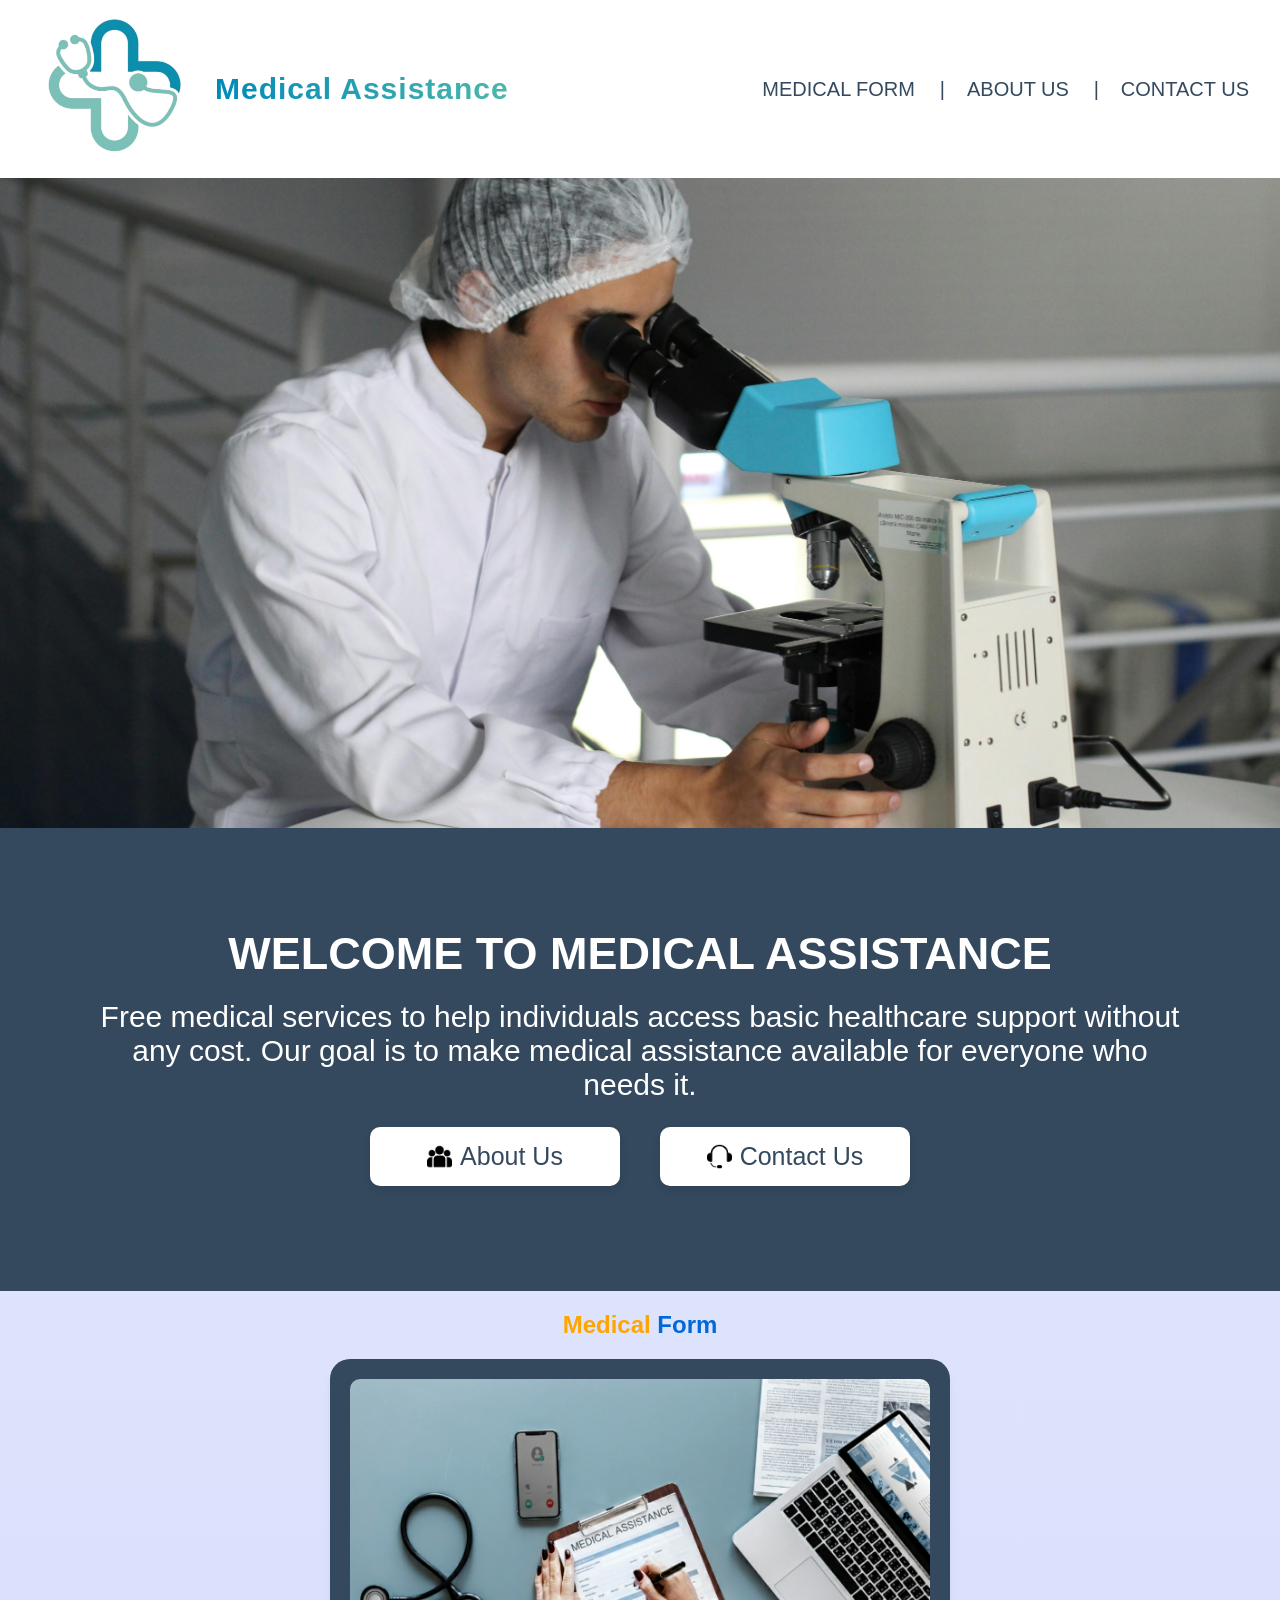
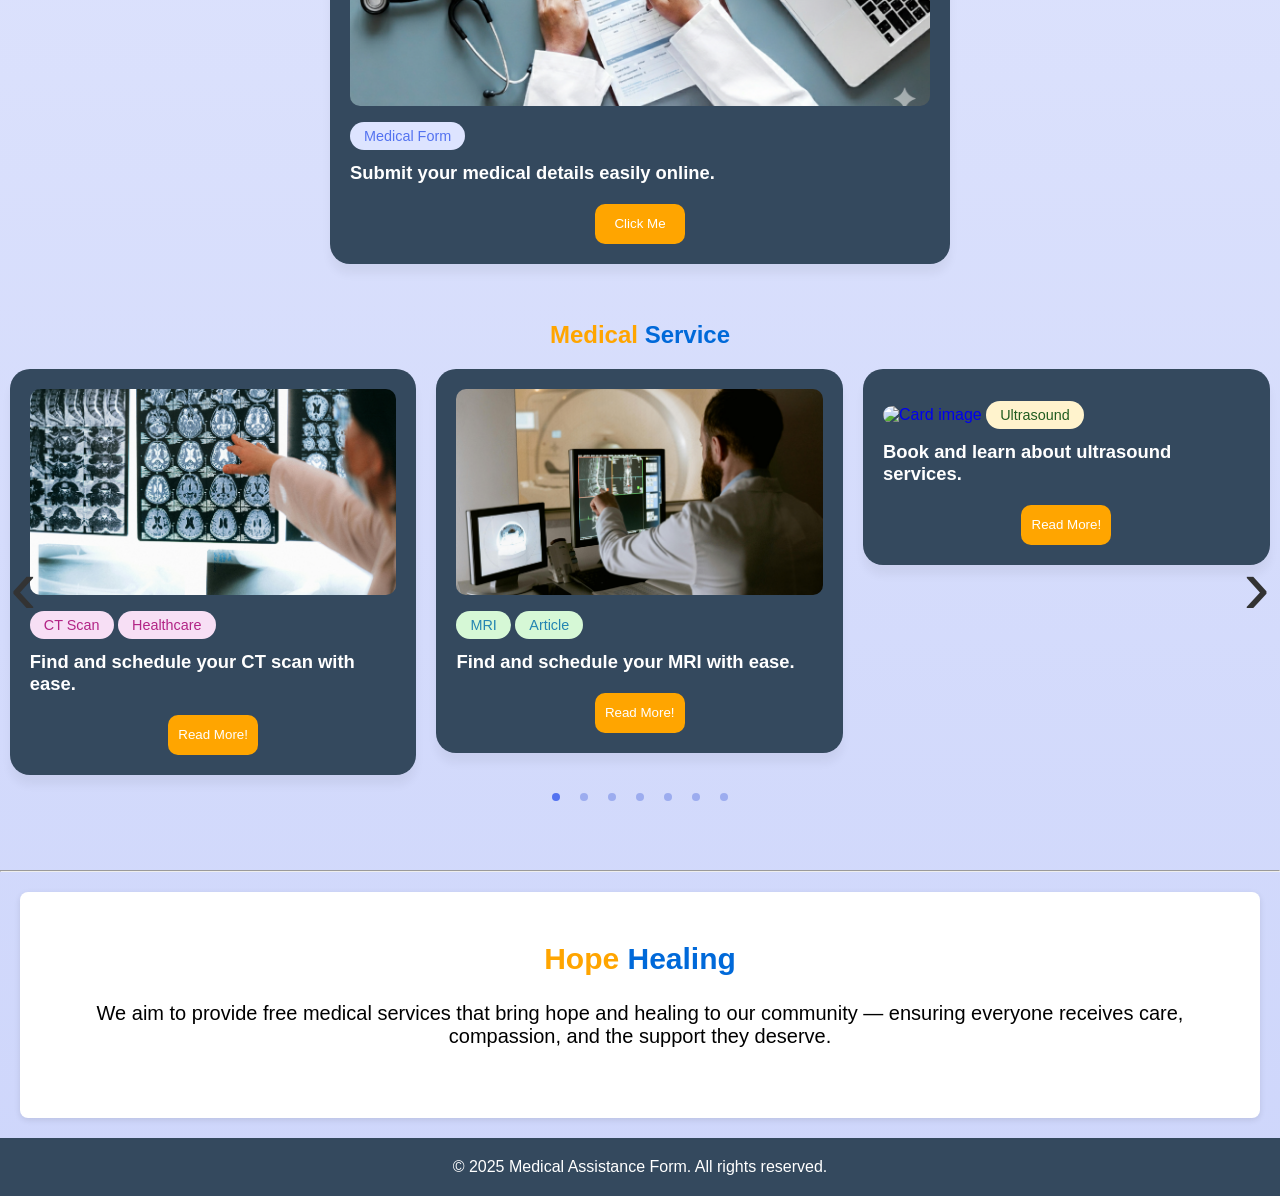
==== Application/index.html @ 0c5a67f8 "Add index.html for github Pages" ====
<!DOCTYPE html>
<html lang="en">
<head>
    <meta charset="UTF-8">
    <meta name="viewport" content="width=device-width, initial-scale=1.0">
    <title>Medical Assistant</title>
    <link rel="stylesheet" href="/style/home.css">
    <link rel="stylesheet" href="/style/header.css">
</head>
<body>
    <div class="target-burger">
        <header>
            <h1 id="logo"> 
                <a href="/Application/home-page.html" id="medical_form" class="logo-link"> 
                <img src="/logo/logo.png" class="logo-img" alt="Medical Assistance Logo">
                <span class="logo-text">Medical Assistance</span>
                </a>
            </h1>
        </header>
        <button class="menu-toggle" id="menu-button" aria-label="Toggle menu" aria-controls="primary-nav" aria-expanded="false">
            <span class="bar"></span>
            <span class="bar"></span>
            <span class="bar"></span>
        </button>
        <nav id="primary-nav">
            <a href="/Application/form.html">Medical Form</a>
            <a href="/Application/about.html">About Us</a> 
            <a href="/Application/contact.html">Contact Us</a>
        </nav>
        
    </div>
    <main>
        <section class="slideshow">
            <div class="wrapper">
                <img class="slide" src="/images/gallery/pexels-pixabay-356040.jpg">
                <img class="slide" src="/images/gallery/pexels-pixabay-52527.jpg">
                <img class="slide" src="/images/gallery/national-cancer-institute-XknuBmnjbKg-unsplash.jpg">
                <img class="slide" src="/images/gallery/jonathan-borba-v_2FRXEba94-unsplash.jpg">
            </div>
        </section>
        <div class="greetings">
            <aside class="greeting">
                <h1 class="greeting-text">WELCOME TO MEDICAL ASSISTANCE</h1>
                <p class="paragraph-text">Free medical services
                    to help individuals access basic healthcare support without any cost.
                    Our goal is to make medical assistance available for everyone who needs it.</p>
                <nav class="buttons">
                    <a class="button" href="about.html">
                    <img src="/logo/group.png" alt="about">
                    About Us
                    </a>
                    <a class="button" href="contact.html">
                    <img src="/logo/support.png" alt="contact">
                    Contact Us
                    </a>
                </nav>
            </aside>
        </div>
        <section class="containers">  
            <div class="container child-1">
                <h1 class="medical"> <span class="orange">Medical</span> <span class="blue">Form</span></h1>
                <div class="card-wrapper medical-form">
                    <ul class="card-list">
                        <li class="card-item">
                            <a href="/Application/form.html" class="card-link">
                                <img src="/images/cardlist/medical assistance.png" alt="Medical Form" class="card-image">
                                <p class="badge medical">Medical Form</p>
                                <h2 class="card-title">Submit your medical details easily online.</h2>
                                <button type="submit" class="button-click">Click Me</button>
                            </a>
                        </li>
                    </ul>
                    <div class="swiper-pagination"></div>
                </div>
            </div>
            
            <div class="container swiper">
                <h1 class="medical"> <span class="orange">Medical</span> <span class="blue">Service</span></h1>
                <div class="card-wrapper swipers">
                    <ul class="card-list swiper-wrapper dragging">
                        <li class="card-item swiper-slide ">
                            <a href="#" class="card-link">
                                <img src="/images/cardlist/ct-scan.jpg" alt="Card image" class="card-image">
                                <p class="badge developer">CT Scan</p>
                                <p class="badge developer">Healthcare</p>
                                <h2 class="card-title">Find and schedule your CT scan with ease.</h2>
                                <button type="submit" class="button-click">Read More!</button>
                            </a>
                        </li>
                        <li class="card-item swiper-slide dragging">
                            <a href="#" class="card-link">
                                <img src="/images/cardlist/MRI.jpg" alt="Card image" class="card-image">
                                <p class="badge designer">MRI</p>
                                <p class="badge designer">Article</p>
                                <h2 class="card-title">Find and schedule your MRI with ease.</h2>
                                <button type="submit" class="button-click">Read More!</button>
                            </a>
                        </li>
                        <li class="card-item swiper-slide dragging">
                            <a href="#" class="card-link">
                                <img src="/images/cardlist/ultrasound.jpg" alt="Card image" class="card-image">
                                <p class="badge planner">Ultrasound</p>
                                <h2 class="card-title">Book and learn about ultrasound services.</h2>
                                <button type="submit" class="button-click">Read More!</button>
                            </a>
                        </li>
                        <li class="card-item swiper-slide dragging">
                            <a href="#" class="card-link">
                                <img src="/images/cardlist/x-ray.jpg" alt="Card image" class="card-image">
                                <p class="badge planner">X-ray</p>
                                <h2 class="card-title">Locate X-ray services quickly and easily.</h2>
                                <button type="submit" class="button-click">Read More!</button>
                            </a>
                        </li>
                        <li class="card-item swiper-slide dragging">
                            <a href="#" class="card-link">
                                <img src="/images/cardlist/diagnostic.jpg" alt="Card image" class="card-image">
                                <p class="badge planner">Diagnostic</p>
                                <h2 class="card-title">Find reliable diagnostic test options.</h2>
                                <button type="submit" class="button-click">Read More!</button>
                            </a>
                        </li>
                        <li class="card-item swiper-slide dragging">
                            <a href="#" class="card-link">
                                <img src="/images/cardlist/dental.jpg" alt="Card image" class="card-image">
                                <p class="badge planner">Dental</p>
                                <h2 class="card-title">Connect to trusted dental care services.</h2>
                                <button type="submit" class="button-click">Read More!</button>
                            </a>
                        </li>
                        <li class="card-item swiper-slide dragging">
                            <a href="#" class="card-link">
                                <img src="/images/cardlist/optical.jpg" alt="Card image" class="card-image">
                                <p class="badge planner">Optical</p>
                                <h2 class="card-title">Get help with vision and eye care needs.</h2>
                                <button type="submit" class="button-click">Read More!</button>
                            </a>
                        </li>
                    </ul>

                    <div class="swiper-pagination"></div>
                    <div class="swiper-button-prev">‹</div>
                    <div class="swiper-button-next">›</div>
                    <span class="bullet active"></span>
                    <span class="bullet"></span>
                    <span class="bullet"></span>
                    
                </div>
                </div>
            </div>
        </section>
    </main>
    <hr>
    <aside class="foundation-message">
        <h2><span class="orange">Hope</span> <span class="blue">Healing</span></h2>
        <p>We aim to provide free medical services that bring hope and healing to our community — ensuring everyone receives care, compassion, and the support they deserve.</p>
    </aside>
    <footer>
        <p>&copy; 2025 Medical Assistance Form. All rights reserved.</p>
    </footer>
    <script src="/user/toggle.js"></script>
    <script src="/user/slideshow.js"></script>
    <script src="/user/swiper.js"></script>
</body>
</html>
---- style/home.css ----
* {
    margin: 0;
    padding: 0;
    box-sizing: border-box;
}

body {
    font-family: 'Segoe UI', Tahoma, Geneva, Verdana, sans-serif;
    background: linear-gradient(#ECEFFE, #CED6FB);
}

.slideshow {
    width: 100%;
    overflow: hidden;
    position: relative;
}
  
.wrapper {
    display: flex;
    transition: transform 1s ease-in-out;
}
  
.slide {
    flex: 0 0 100%;      
    width: 100%;
    height: 100%;
    object-fit: cover;    
    object-position: center;
    display: block;
}

.greetings {
    background: #34495e;
  }
  
.greeting {
    color: #fff;
    padding: 20px;          
    text-align: center;
}
  
.greeting-text {
    font-size: 25px;
    margin-bottom: 6px;
}
  
.paragraph-text {
    font-size: 15px;
}
  
.buttons {
    display: grid;
    grid-template-columns: 1fr;  
    gap: 10px;
    justify-items: center;
    margin-top: 10px;
    gap: 0;
}
  
.button {
    margin: 5px; 
    display: flex;
    align-items: center;
    justify-content: center;
    gap: 8px;   
    padding: 5px;
    min-width: 250px;
    max-width: 90%;
    width: auto;
    background-color: #fff;
    color: #34495e;
    text-decoration: none;
    border-radius: 10px;
    box-shadow: 0 4px 8px rgba(0, 0, 0, 0.1);
    font-size: 20px;
    transition: background-color 0.2s ease;
}
  
.button:hover {
    background-color: #ecf0f1;
    color: #34495e;
}
  
.button img {
    width: 25px;
    height: 25px;
}

.blue {
    color: #0069d9;
}

.orange {
    color: orange;
}
  
.containers {
    margin: 20px 0;
    display: grid;
    grid-template-columns: 1fr;
    flex-wrap: wrap;
}

.container {
    display: grid;
    justify-items: center;
    place-self: center;
}


.card-wrapper {
    margin: 0 auto 25px;
    max-width: 100%;
    position: relative;
    overflow: hidden;
    padding: 20px 0px;
}

.child-1 {
    max-width: 85%;
}

.swipers {
    max-width: 85%;
}

.swiper-wrapper {
    max-width: 95%;
    display: flex;
    user-select: none;
    transition: transform 0.4s ease;
}

.card-wrapper.dragging a {
    pointer-events: none;
    cursor: grabbing;
}

.swiper-slide {
    max-width: 95%;
}

.card-item {
    list-style: none;
    flex: 0 0 calc(100% - 44px); 
    margin: 0px 23px;
}
  
.card-link {
    display: block;
    background: #34495e;
    padding: 18px;
    border-radius: 20px;
    text-decoration: none;
    border: 2px solid transparent;
    box-shadow: 0 10px 10px rgba(0, 0, 0, 0.05);
    transition: 0.2s ease;
}
  
.card-link:hover {
    border-color: #5372F0;
}
  
.card-image {
    border-radius: 10px;
    width: 100%;
    aspect-ratio: 16/9;
    object-fit: cover;
    border-radius: 10px;
}
  
.badge {
    display: inline-block;
    padding: 6px 14px;
    border-radius: 50px;
    font-size: 0.9rem;
    margin: 12px 0;
    font-weight: 500;
}

.badge.medical { color: #5372F0; background: #DDE4FF; }
.badge.developer { color: #B22485; background: #F7DFF5; }
.badge.designer { color: #2485B2; background: #D6F8D6; }
.badge.planner { color: #205C20; background: #FFF3CD; }
  
.card-title {
    font-size: 1.1rem;
    font-weight: 600;
    color: white;
}
  

.swiper-pagination {
    text-align: center;
    margin-top: 12px;
}

.swiper-pagination .bullet {
    display: inline-block;
    width: 12px;
    height: 12px;
    margin: 0 4px;
    background: #bbb;
    border-radius: 50%;
    cursor: pointer;
    transition: background 0.3s ease, transform 0.3s ease;
  }

.swiper-pagination .bullet.active {
    background: #5372F0;
}

.swiper-pagination .bullet {
  width: 8px;
  height: 8px;
  background: #9cacef;
  margin: 0 10px;
  transition: background-color 0.2s ease, transform 0.2s ease;
}

.swiper-pagination .bullet:hover {
  background-color: orange;
  cursor: pointer;
  transform: scale(1.1);
} 

.swiper-button-prev {
    display: none;
}

.swiper-button-next {
    display: none;
}

.swiper-wrapper.grabbing-active {
    transform: scale(0.98);
    transition: transform 0.2s ease;
}

.button-click {
    background: orange;
    color: white;
    border: none;
    padding: 10px;
    margin: 20px auto 0;
    border-radius: 10px;
    width: 90px;
    height: 40px;
    display: block;
    cursor: pointer;
    transition: 0.2s;
}

.button-click:hover {
    box-shadow: 0 10px 15px rgba(0, 0, 0, 0.15);
    transform: scale(1.02); 
    z-index: 10; 
    position: relative; 
}

.card-link:hover {
    box-shadow: 0 10px 15px rgba(0, 0, 0, 0.15);
    transform: scale(1.02); 
    z-index: 10; 
    position: relative; 
}

.badge:hover {
    transform: scale(1.30);
    box-shadow: 0 10px 15px rgba(0, 0, 0, 0.15);
    z-index: 10; 
    position: relative; 
}

.foundation-message {
  margin: 20px;
  font-size: 20px;
  background: #fff;
  padding: 50px;
  border-radius: 8px;
  text-align: center;
  box-shadow: 0 2px 6px rgba(0,0,0,0.1);
}

.foundation-message h2 {
    margin-bottom: 6px;
}

.foundation-message p {
    font-size: 20px;
    padding: 20px;
}

footer {
    text-align: center;
    padding: 20px;
    background: #34495e;
    color: #fff; 
}
  

@media (min-width: 601px) {
    .card-wrapper {
        max-width: 100%;
    }

    .card-list {
        width: 100%;
    }

    .card-item {
        margin: 0; 
        padding: 0 10px; 
    }

    .card-list .card-link .card-title {
        font-size: 1.15rem;
    }

    .swiper-wrapper .swiper-slide { flex:0 0 50%; }

    .swiper-wrapper { max-width: 100%;}

    .swiper-slide {
        max-width: 100%;
    }

    .swiper-wrapper {
        cursor: grab;
    }

    .swiper-wrapper:active {
        cursor: grabbing;
    }

    .swiper-button-prev,
    .swiper-button-next {
        display: block;
        position: absolute;
        top: 50%;
        transform: translateY(-50%);
        z-index: 10;
        font-size: 5rem;
        color: #333;
        cursor: pointer;
        user-select: none;
    }

    .swiper-button-prev {
        left: 10px;
    }

    .swiper-button-next {
        right: 10px;
    }
    
    .containers {
        grid-template-columns: 1fr;
    }

    .slide {
        object-fit: cover;
        height: 400px;
    }

    .button {
        padding: 15px;
    }

    .buttons {
        grid-template-columns: repeat(2, auto);
        gap: 20px;
        justify-content: center;
        margin-top: 20px;
    }
    
    .greeting {
        padding: 60px; 
    }

    .greeting-text {
        font-size: 40px;
        margin-bottom: 15px;
    }
    
    .paragraph-text {
        font-size: 22px;
    }

    .button {
        min-width: 220px;
        font-size: 22px;
    }

}

@media (min-width: 1025px) {
    .child-1 {
        max-width: 50%;
    }

    .swipers {
        max-width: 1100px;
    }
    .card-wrapper {
        max-width: 100%;
        padding-left: 0; 
        padding-right: 0;
    }

    .card-item {
        margin: 0;
        padding: 0 10px;
    }
    
    .card-title {
        font-size: 1.25rem;
    }

    .card-wrapper .swiper-slide-button {
        display: none;
    }

    .containers {
        grid-template-columns: 1fr;
    }

    .swiper-wrapper .swiper-slide {
        flex: 0 0 33.33%;
        max-width: 33.33%;
    }

    .slide {
        height: 650px;
    }

    .buttons {
        gap: 30px;                      
    }

    .greeting {
        padding: 100px; 
    }

    .greeting-text {
        font-size: 45px;
        margin-bottom: 20px;
    }
    
    .paragraph-text {
        font-size: 30px;
    }

    .button {
        min-width: 250px;
        font-size: 25px;
    }
}
---- style/header.css ----
#medical-form {
    text-decoration: none;
    text-align: center;
    color: #fff;
    margin-left: 0;
}

.logo-link {
    display: flex;
    align-items: center;
    text-decoration: none;
}

.logo-text {
    background: linear-gradient(90deg, #008AB8, #4DB6AC);
    background-clip: text;
    -webkit-text-fill-color: transparent;
    font-size: 1.5rem;
    font-weight: bold;
    letter-spacing: 1px;
}

.logo-img {
    width: 50px; 
    height: auto;
}

.target-burger {
    display: flex;
    justify-content: space-between;
    align-items: center;
    background: #fff;
    padding: 15px;
    position: relative;
}

.menu-toggle {
    display: inline-flex;
    align-items: center;
    justify-content: center;
    flex-direction: column;
    background: transparent;
    border: 1px solid #34495e;
    color: #34495e;
    width: 44px;
    height: 38px;
    padding: 0;
    border-radius: 6px;
    cursor: pointer;
    margin-left: auto; 
}

.menu-toggle .bar {
    position: relative;
    display: block;
    width: 22px;
    height: 2px;
    background: #34495e;
    border-radius: 2px;
    transition: transform 0.25s ease, opacity 0.2s ease;
}

.menu-toggle .bar + .bar { margin-top: 5px; }

.menu-toggle.open .bar:nth-child(1) {
    transform: translateY(7px) rotate(45deg);
}
.menu-toggle.open .bar:nth-child(2) {
    opacity: 0;
}
.menu-toggle.open .bar:nth-child(3) {
    transform: translateY(-7px) rotate(-45deg);
}
nav {
    display: flex;
    flex-direction: row;
    flex-wrap: wrap; 
    gap: 10px;
    color: #34495e;
}

#primary-nav a:hover {
    color: #0080ff;
}

#primary-nav {
    display: grid;
    grid-auto-rows: auto;
    justify-items: start;
    align-items: start; 
    position: absolute;
    top: 100%;
    left: 0;
    right: 0;
    background: #34495e;
    border-top: 1px solid rgba(255,255,255,0.15);
    max-height: 0;
    overflow: hidden;
    opacity: 0;
    transform: translateY(-8px);
    pointer-events: none;
    transition: max-height 0.3s ease, opacity 0.25s ease, transform 0.25s ease;
    z-index: 1000; 
}

#primary-nav a {
    text-decoration: none;
    color: #fff;
    text-transform: none;
    font-size: 18px;
    text-decoration: none;
    color: #fff;
    border: none;
    margin: 10px 16px;
}

#primary-nav.open {
    max-height: 300px;
    opacity: 1;
    transform: translateY(0);
    pointer-events: auto;
}

@media (min-width: 601px) {
    #primary-nav {
        grid-template-columns: 1fr;
    }

    .logo-img {
        width: 120px; 
        height: auto;
    }

    .logo-text {
        font-size: 25px;
    }
}

@media (min-width: 1025px) {
    .menu-toggle {
        display: none;
    }

    #primary-nav {
        display: flex;
        position: static;
        flex-direction: row;
        justify-content: center;
        align-items: center;
        padding: 0;
        border-top: none;
        background: transparent;
        max-height: none;
        opacity: 1;
        transform: none;
        pointer-events: auto;
        margin-left: auto; 
        gap: 20px;
    }

    #primary-nav a {
        text-transform: uppercase;
        font-size: 20px;
        color: #34495e;
        position: relative;
    }

    #primary-nav a:not(:last-child)::after {
        content: "|";
        position: absolute;
        right: -30px;              
        top: 50%;
        transform: translateY(-50%);
    }

    .logo-img {
        width: 200px; 
        height: auto;
    }

   .target-burger {
        color: #fff;
    }

   .logo-text {
        color: #fff;
        font-size: 30px;
    }
}
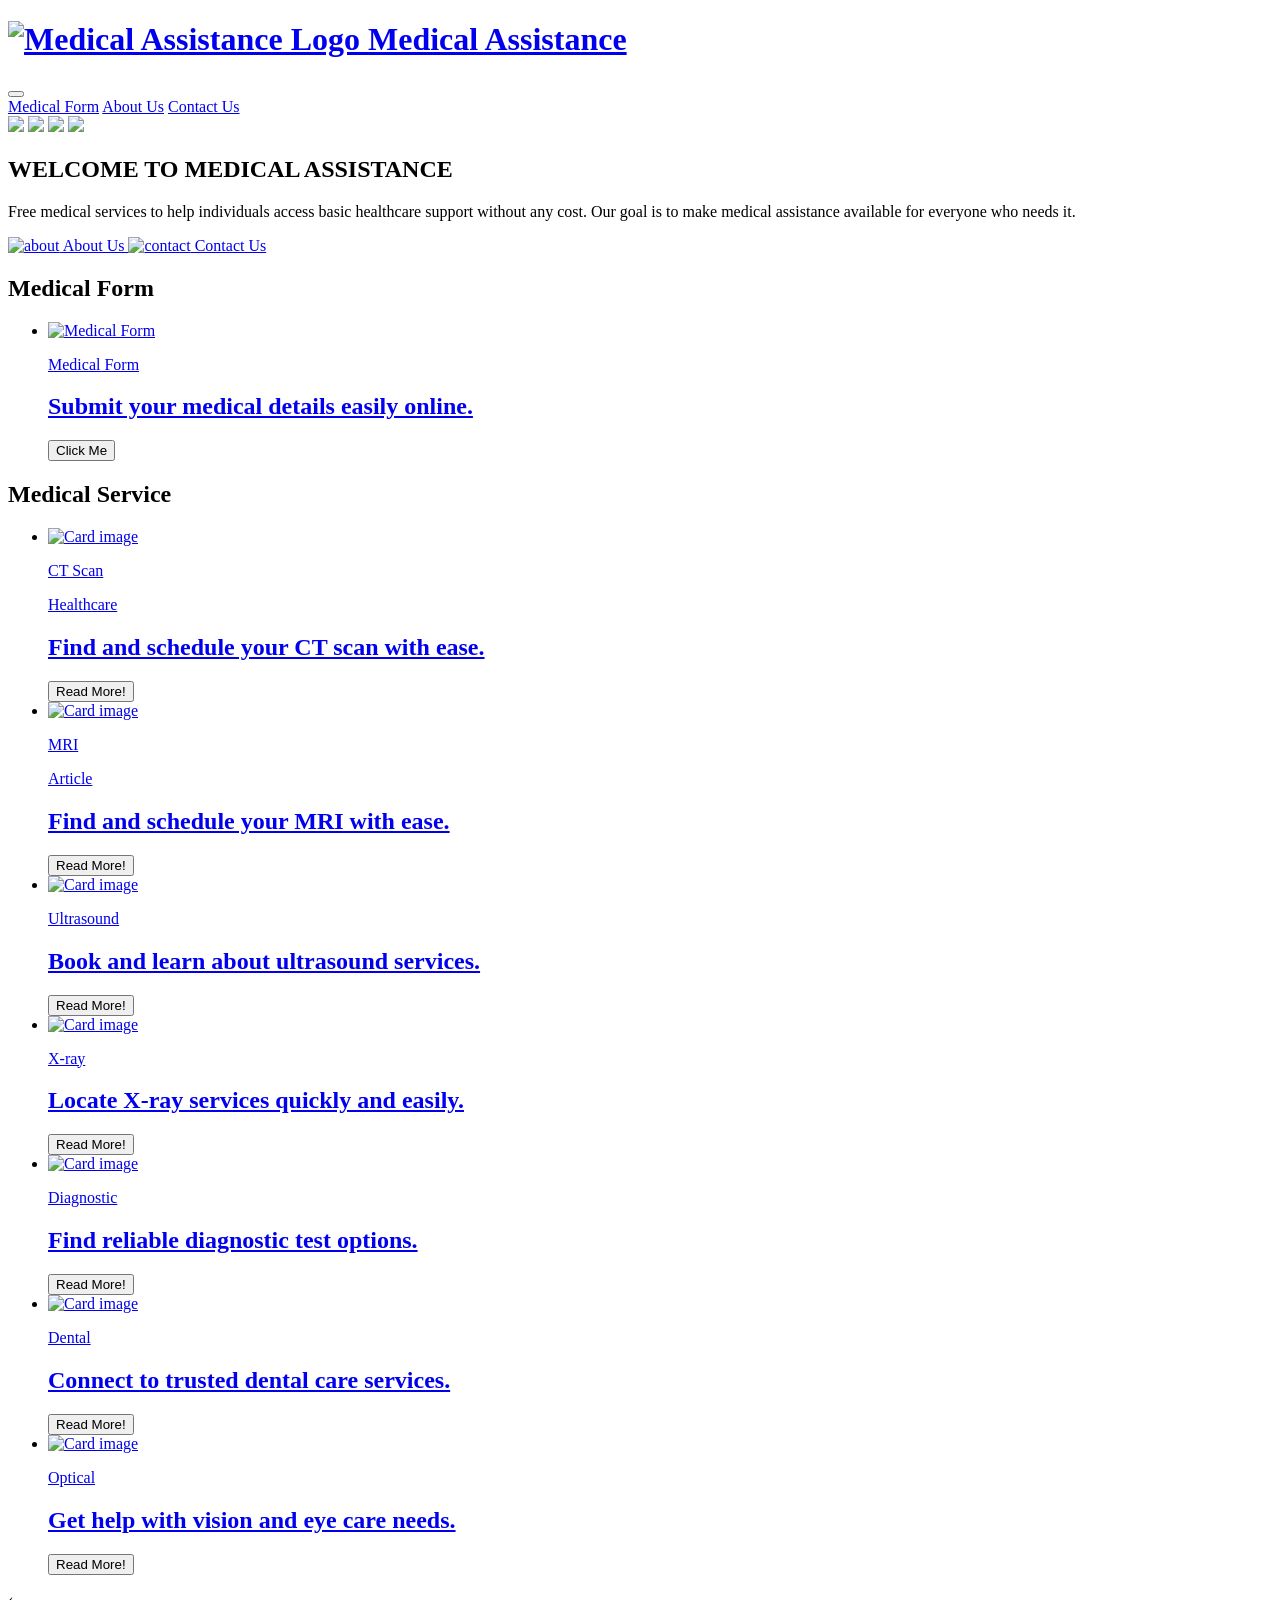
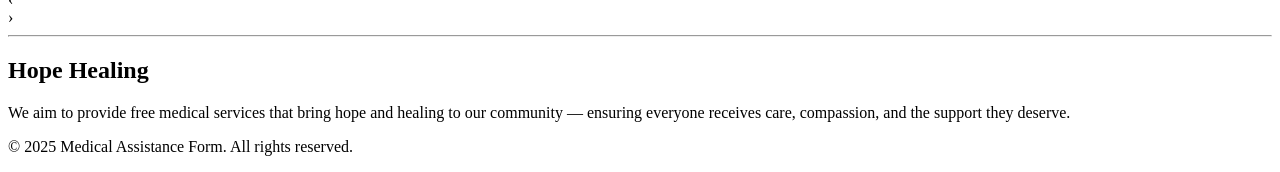
==== commit 076ac28a: "Update all files" ====
--- a/Application/index.html
+++ b/Application/index.html
@@ -4,15 +4,15 @@
     <meta charset="UTF-8">
     <meta name="viewport" content="width=device-width, initial-scale=1.0">
     <title>Medical Assistant</title>
-    <link rel="stylesheet" href="/style/home.css">
-    <link rel="stylesheet" href="/style/header.css">
+    <link rel="stylesheet" href="/MIDTERM-PROJECT-WAD-1-RWD/style/home.css">
+    <link rel="stylesheet" href="/MIDTERM-PROJECT-WAD-1-RWD/style/header.css">
 </head>
 <body>
     <div class="target-burger">
         <header>
             <h1 id="logo"> 
-                <a href="/Application/home-page.html" id="medical_form" class="logo-link"> 
-                <img src="/logo/logo.png" class="logo-img" alt="Medical Assistance Logo">
+                <a href="/MIDTERM-PROJECT-WAD-1-RWD/Application/home-page.html" id="medical_form" class="logo-link"> 
+                <img src="/MIDTERM-PROJECT-WAD-1-RWD/logo/logo.png" class="logo-img" alt="Medical Assistance Logo">
                 <span class="logo-text">Medical Assistance</span>
                 </a>
             </h1>
@@ -23,19 +23,19 @@
             <span class="bar"></span>
         </button>
         <nav id="primary-nav">
-            <a href="/Application/form.html">Medical Form</a>
-            <a href="/Application/about.html">About Us</a> 
-            <a href="/Application/contact.html">Contact Us</a>
+            <a href="/MIDTERM-PROJECT-WAD-1-RWD/Application/form.html">Medical Form</a>
+            <a href="/MIDTERM-PROJECT-WAD-1-RWD/Application/about.html">About Us</a> 
+            <a href="/MIDTERM-PROJECT-WAD-1-RWD/Application/contact.html">Contact Us</a>
         </nav>
         
     </div>
     <main>
         <section class="slideshow">
             <div class="wrapper">
-                <img class="slide" src="/images/gallery/pexels-pixabay-356040.jpg">
-                <img class="slide" src="/images/gallery/pexels-pixabay-52527.jpg">
-                <img class="slide" src="/images/gallery/national-cancer-institute-XknuBmnjbKg-unsplash.jpg">
-                <img class="slide" src="/images/gallery/jonathan-borba-v_2FRXEba94-unsplash.jpg">
+                <img class="slide" src="/MIDTERM-PROJECT-WAD-1-RWD/images/gallery/pexels-pixabay-356040.jpg">
+                <img class="slide" src="/MIDTERM-PROJECT-WAD-1-RWD/images/gallery/pexels-pixabay-52527.jpg">
+                <img class="slide" src="/MIDTERM-PROJECT-WAD-1-RWD/images/gallery/national-cancer-institute-XknuBmnjbKg-unsplash.jpg">
+                <img class="slide" src="/MIDTERM-PROJECT-WAD-1-RWD/images/gallery/jonathan-borba-v_2FRXEba94-unsplash.jpg">
             </div>
         </section>
         <div class="greetings">
@@ -45,12 +45,12 @@
                     to help individuals access basic healthcare support without any cost.
                     Our goal is to make medical assistance available for everyone who needs it.</p>
                 <nav class="buttons">
-                    <a class="button" href="about.html">
-                    <img src="/logo/group.png" alt="about">
+                    <a class="button" href="/MIDTERM-PROJECT-WAD-1-RWD/Application/about.html">
+                    <img src="/MIDTERM-PROJECT-WAD-1-RWD/logo/group.png" alt="about">
                     About Us
                     </a>
-                    <a class="button" href="contact.html">
-                    <img src="/logo/support.png" alt="contact">
+                    <a class="button" href="/MIDTERM-PROJECT-WAD-1-RWD/Application/contact.html">
+                    <img src="/MIDTERM-PROJECT-WAD-1-RWD/logo/support.png" alt="contact">
                     Contact Us
                     </a>
                 </nav>
@@ -62,8 +62,8 @@
                 <div class="card-wrapper medical-form">
                     <ul class="card-list">
                         <li class="card-item">
-                            <a href="/Application/form.html" class="card-link">
-                                <img src="/images/cardlist/medical assistance.png" alt="Medical Form" class="card-image">
+                            <a href="/MIDTERM-PROJECT-WAD-1-RWD/Application/form.html" class="card-link">
+                                <img src="/MIDTERM-PROJECT-WAD-1-RWD/images/cardlist/medical assistance.png" alt="Medical Form" class="card-image">
                                 <p class="badge medical">Medical Form</p>
                                 <h2 class="card-title">Submit your medical details easily online.</h2>
                                 <button type="submit" class="button-click">Click Me</button>
@@ -80,7 +80,7 @@
                     <ul class="card-list swiper-wrapper dragging">
                         <li class="card-item swiper-slide ">
                             <a href="#" class="card-link">
-                                <img src="/images/cardlist/ct-scan.jpg" alt="Card image" class="card-image">
+                                <img src="/MIDTERM-PROJECT-WAD-1-RWD/images/cardlist/ct-scan.jpg" alt="Card image" class="card-image">
                                 <p class="badge developer">CT Scan</p>
                                 <p class="badge developer">Healthcare</p>
                                 <h2 class="card-title">Find and schedule your CT scan with ease.</h2>
@@ -89,7 +89,7 @@
                         </li>
                         <li class="card-item swiper-slide dragging">
                             <a href="#" class="card-link">
-                                <img src="/images/cardlist/MRI.jpg" alt="Card image" class="card-image">
+                                <img src="/MIDTERM-PROJECT-WAD-1-RWD/images/cardlist/MRI.jpg" alt="Card image" class="card-image">
                                 <p class="badge designer">MRI</p>
                                 <p class="badge designer">Article</p>
                                 <h2 class="card-title">Find and schedule your MRI with ease.</h2>
@@ -98,7 +98,7 @@
                         </li>
                         <li class="card-item swiper-slide dragging">
                             <a href="#" class="card-link">
-                                <img src="/images/cardlist/ultrasound.jpg" alt="Card image" class="card-image">
+                                <img src="/MIDTERM-PROJECT-WAD-1-RWD/images/cardlist/ultrasound.jpg" alt="Card image" class="card-image">
                                 <p class="badge planner">Ultrasound</p>
                                 <h2 class="card-title">Book and learn about ultrasound services.</h2>
                                 <button type="submit" class="button-click">Read More!</button>
@@ -106,7 +106,7 @@
                         </li>
                         <li class="card-item swiper-slide dragging">
                             <a href="#" class="card-link">
-                                <img src="/images/cardlist/x-ray.jpg" alt="Card image" class="card-image">
+                                <img src="/MIDTERM-PROJECT-WAD-1-RWD/images/cardlist/x-ray.jpg" alt="Card image" class="card-image">
                                 <p class="badge planner">X-ray</p>
                                 <h2 class="card-title">Locate X-ray services quickly and easily.</h2>
                                 <button type="submit" class="button-click">Read More!</button>
@@ -114,7 +114,7 @@
                         </li>
                         <li class="card-item swiper-slide dragging">
                             <a href="#" class="card-link">
-                                <img src="/images/cardlist/diagnostic.jpg" alt="Card image" class="card-image">
+                                <img src="/MIDTERM-PROJECT-WAD-1-RWD/images/cardlist/diagnostic.jpg" alt="Card image" class="card-image">
                                 <p class="badge planner">Diagnostic</p>
                                 <h2 class="card-title">Find reliable diagnostic test options.</h2>
                                 <button type="submit" class="button-click">Read More!</button>
@@ -122,7 +122,7 @@
                         </li>
                         <li class="card-item swiper-slide dragging">
                             <a href="#" class="card-link">
-                                <img src="/images/cardlist/dental.jpg" alt="Card image" class="card-image">
+                                <img src="/MIDTERM-PROJECT-WAD-1-RWD/images/cardlist/dental.jpg" alt="Card image" class="card-image">
                                 <p class="badge planner">Dental</p>
                                 <h2 class="card-title">Connect to trusted dental care services.</h2>
                                 <button type="submit" class="button-click">Read More!</button>
@@ -130,7 +130,7 @@
                         </li>
                         <li class="card-item swiper-slide dragging">
                             <a href="#" class="card-link">
-                                <img src="/images/cardlist/optical.jpg" alt="Card image" class="card-image">
+                                <img src="/MIDTERM-PROJECT-WAD-1-RWD/images/cardlist/optical.jpg" alt="Card image" class="card-image">
                                 <p class="badge planner">Optical</p>
                                 <h2 class="card-title">Get help with vision and eye care needs.</h2>
                                 <button type="submit" class="button-click">Read More!</button>
@@ -158,8 +158,8 @@
     <footer>
         <p>&copy; 2025 Medical Assistance Form. All rights reserved.</p>
     </footer>
-    <script src="/user/toggle.js"></script>
-    <script src="/user/slideshow.js"></script>
-    <script src="/user/swiper.js"></script>
+    <script src="/MIDTERM-PROJECT-WAD-1-RWD/user/toggle.js"></script>
+    <script src="/MIDTERM-PROJECT-WAD-1-RWD/user/slideshow.js"></script>
+    <script src="/MIDTERM-PROJECT-WAD-1-RWD/user/swiper.js"></script>
 </body>
 </html>
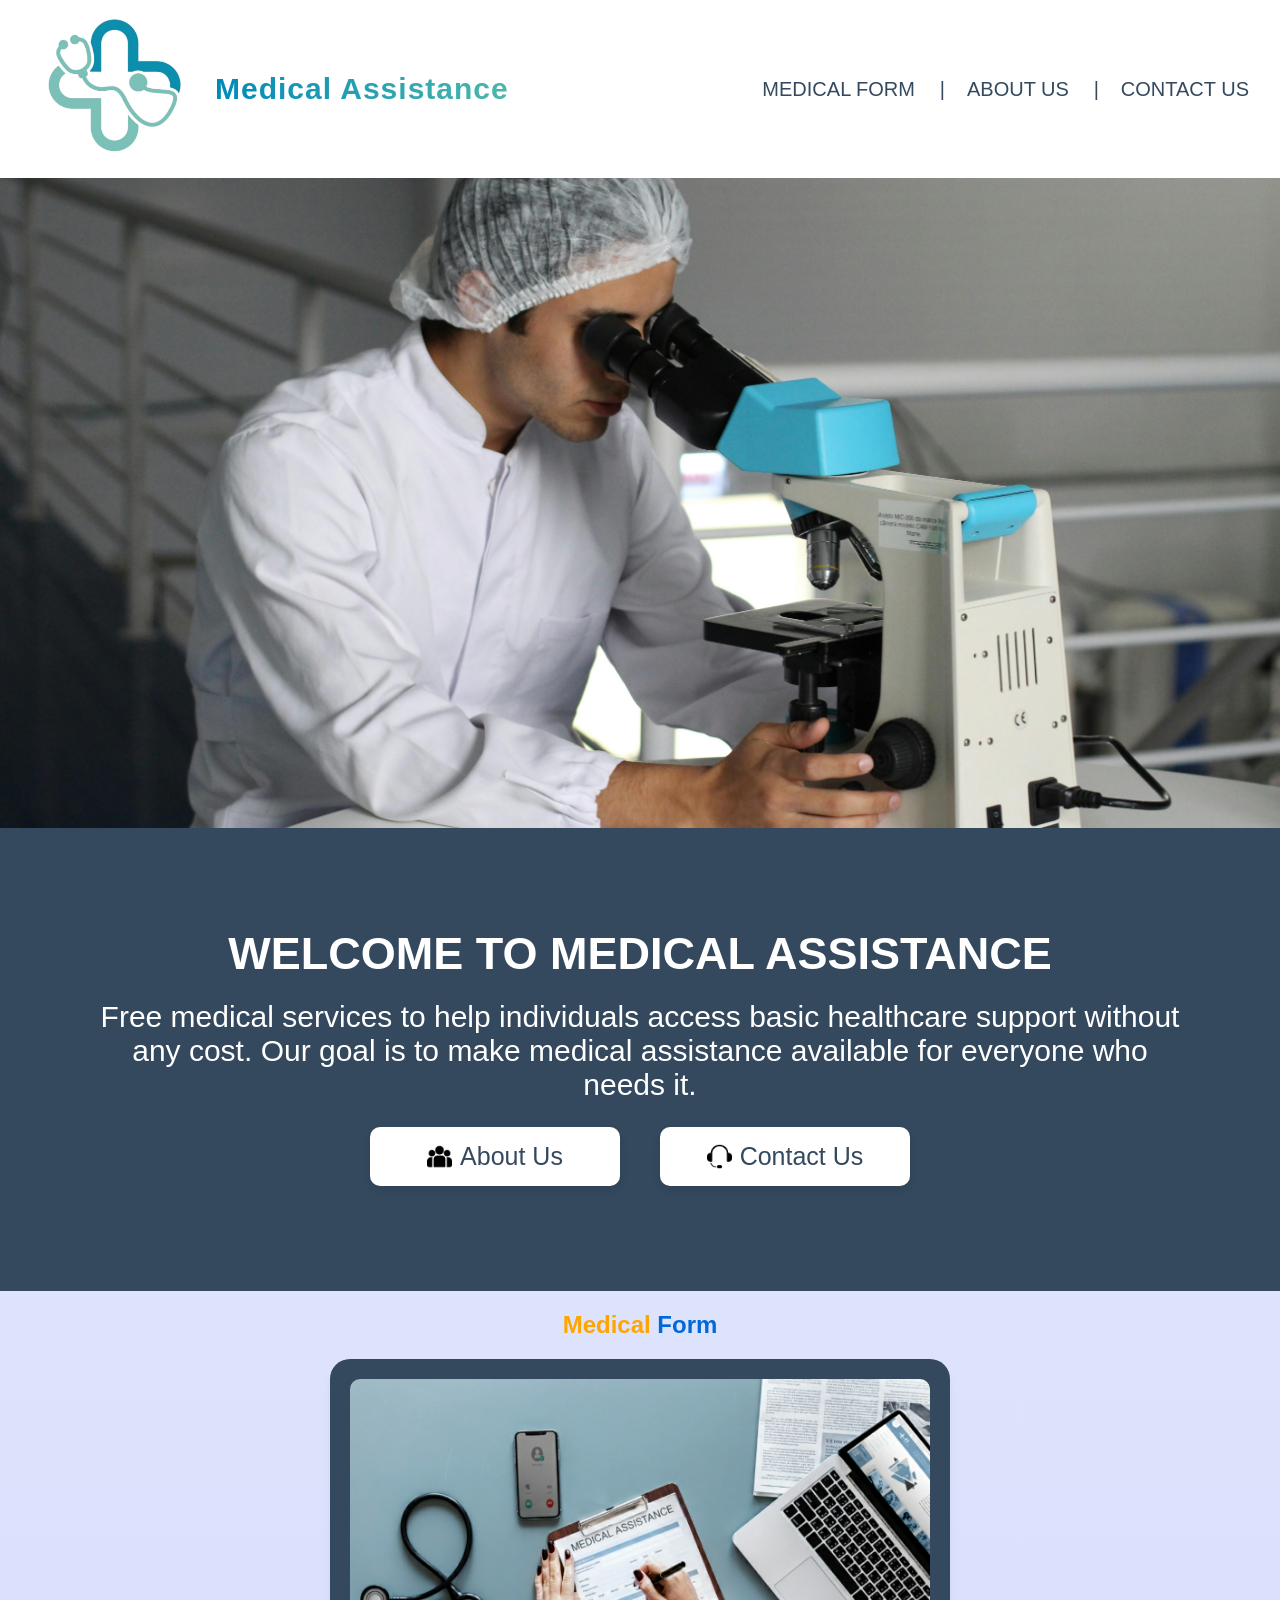
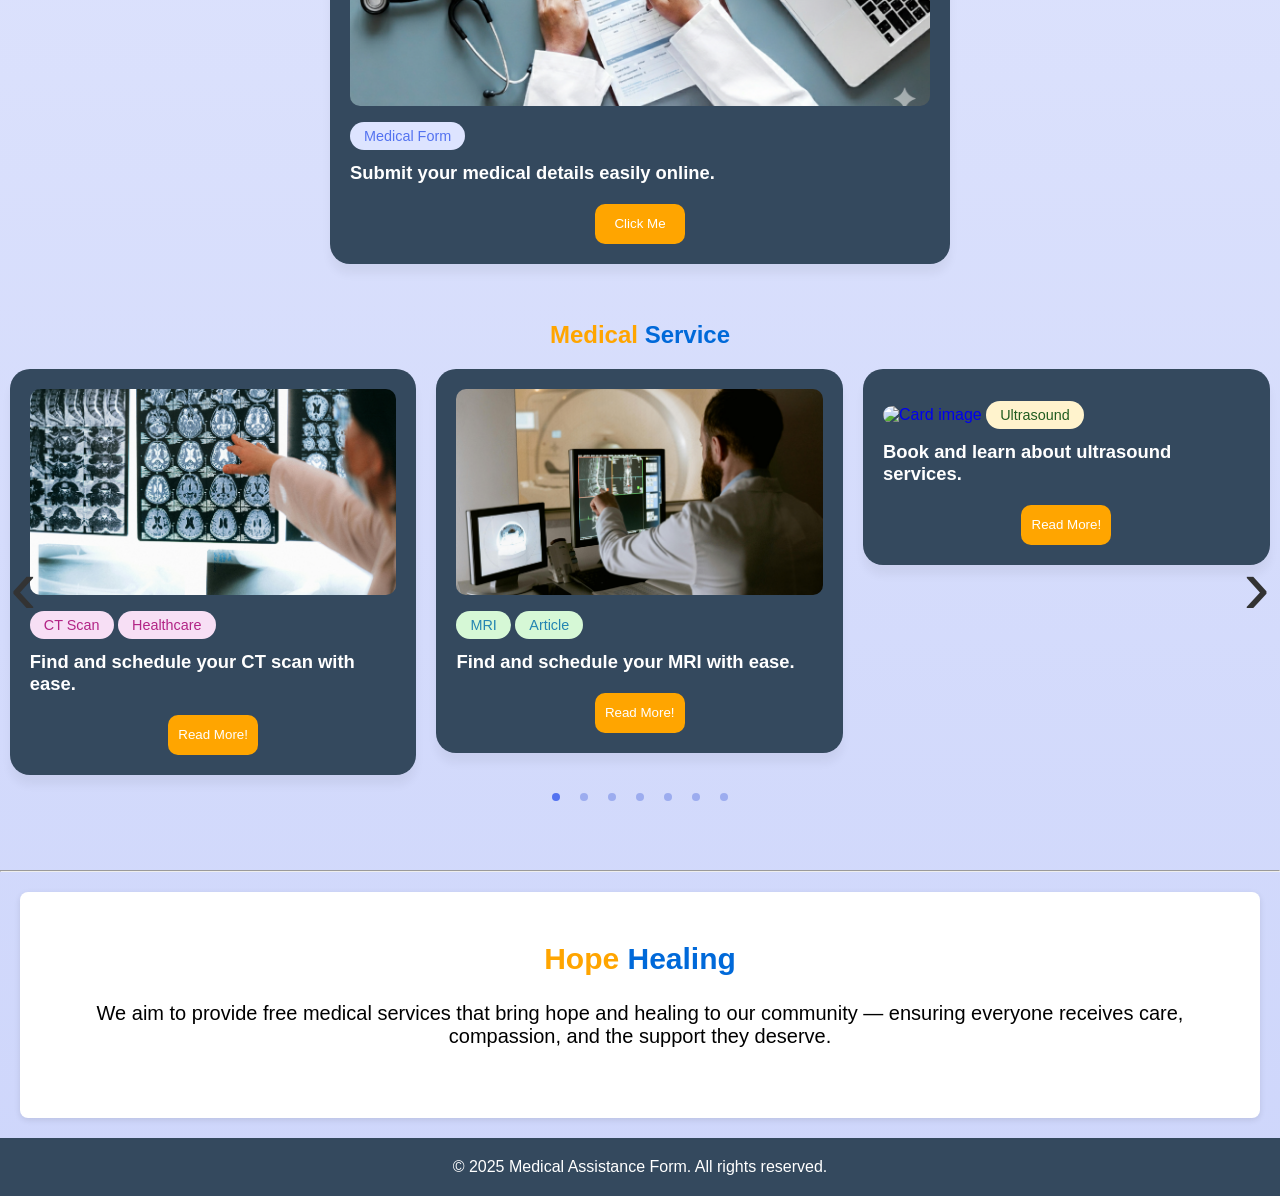
==== commit 8135fd59: "Update all files" ====
--- a/Application/index.html
+++ b/Application/index.html
@@ -4,15 +4,15 @@
     <meta charset="UTF-8">
     <meta name="viewport" content="width=device-width, initial-scale=1.0">
     <title>Medical Assistant</title>
-    <link rel="stylesheet" href="/MIDTERM-PROJECT-WAD-1-RWD/style/home.css">
-    <link rel="stylesheet" href="/MIDTERM-PROJECT-WAD-1-RWD/style/header.css">
+    <link rel="stylesheet" href="/style/home.css">
+    <link rel="stylesheet" href="/style/header.css">
 </head>
 <body>
     <div class="target-burger">
         <header>
             <h1 id="logo"> 
-                <a href="/MIDTERM-PROJECT-WAD-1-RWD/Application/home-page.html" id="medical_form" class="logo-link"> 
-                <img src="/MIDTERM-PROJECT-WAD-1-RWD/logo/logo.png" class="logo-img" alt="Medical Assistance Logo">
+                <a href="/Application/home-page.html" id="medical_form" class="logo-link"> 
+                <img src="/logo/logo.png" class="logo-img" alt="Medical Assistance Logo">
                 <span class="logo-text">Medical Assistance</span>
                 </a>
             </h1>
@@ -23,19 +23,19 @@
             <span class="bar"></span>
         </button>
         <nav id="primary-nav">
-            <a href="/MIDTERM-PROJECT-WAD-1-RWD/Application/form.html">Medical Form</a>
-            <a href="/MIDTERM-PROJECT-WAD-1-RWD/Application/about.html">About Us</a> 
-            <a href="/MIDTERM-PROJECT-WAD-1-RWD/Application/contact.html">Contact Us</a>
+            <a href="/Application/form.html">Medical Form</a>
+            <a href="/Application/about.html">About Us</a> 
+            <a href="/Application/contact.html">Contact Us</a>
         </nav>
         
     </div>
     <main>
         <section class="slideshow">
             <div class="wrapper">
-                <img class="slide" src="/MIDTERM-PROJECT-WAD-1-RWD/images/gallery/pexels-pixabay-356040.jpg">
-                <img class="slide" src="/MIDTERM-PROJECT-WAD-1-RWD/images/gallery/pexels-pixabay-52527.jpg">
-                <img class="slide" src="/MIDTERM-PROJECT-WAD-1-RWD/images/gallery/national-cancer-institute-XknuBmnjbKg-unsplash.jpg">
-                <img class="slide" src="/MIDTERM-PROJECT-WAD-1-RWD/images/gallery/jonathan-borba-v_2FRXEba94-unsplash.jpg">
+                <img class="slide" src="/images/gallery/pexels-pixabay-356040.jpg">
+                <img class="slide" src="/images/gallery/pexels-pixabay-52527.jpg">
+                <img class="slide" src="/images/gallery/national-cancer-institute-XknuBmnjbKg-unsplash.jpg">
+                <img class="slide" src="/images/gallery/jonathan-borba-v_2FRXEba94-unsplash.jpg">
             </div>
         </section>
         <div class="greetings">
@@ -45,12 +45,12 @@
                     to help individuals access basic healthcare support without any cost.
                     Our goal is to make medical assistance available for everyone who needs it.</p>
                 <nav class="buttons">
-                    <a class="button" href="/MIDTERM-PROJECT-WAD-1-RWD/Application/about.html">
-                    <img src="/MIDTERM-PROJECT-WAD-1-RWD/logo/group.png" alt="about">
+                    <a class="button" href="about.html">
+                    <img src="/logo/group.png" alt="about">
                     About Us
                     </a>
-                    <a class="button" href="/MIDTERM-PROJECT-WAD-1-RWD/Application/contact.html">
-                    <img src="/MIDTERM-PROJECT-WAD-1-RWD/logo/support.png" alt="contact">
+                    <a class="button" href="contact.html">
+                    <img src="/logo/support.png" alt="contact">
                     Contact Us
                     </a>
                 </nav>
@@ -62,8 +62,8 @@
                 <div class="card-wrapper medical-form">
                     <ul class="card-list">
                         <li class="card-item">
-                            <a href="/MIDTERM-PROJECT-WAD-1-RWD/Application/form.html" class="card-link">
-                                <img src="/MIDTERM-PROJECT-WAD-1-RWD/images/cardlist/medical assistance.png" alt="Medical Form" class="card-image">
+                            <a href="/Application/form.html" class="card-link">
+                                <img src="/images/cardlist/medical assistance.png" alt="Medical Form" class="card-image">
                                 <p class="badge medical">Medical Form</p>
                                 <h2 class="card-title">Submit your medical details easily online.</h2>
                                 <button type="submit" class="button-click">Click Me</button>
@@ -80,7 +80,7 @@
                     <ul class="card-list swiper-wrapper dragging">
                         <li class="card-item swiper-slide ">
                             <a href="#" class="card-link">
-                                <img src="/MIDTERM-PROJECT-WAD-1-RWD/images/cardlist/ct-scan.jpg" alt="Card image" class="card-image">
+                                <img src="/images/cardlist/ct-scan.jpg" alt="Card image" class="card-image">
                                 <p class="badge developer">CT Scan</p>
                                 <p class="badge developer">Healthcare</p>
                                 <h2 class="card-title">Find and schedule your CT scan with ease.</h2>
@@ -89,7 +89,7 @@
                         </li>
                         <li class="card-item swiper-slide dragging">
                             <a href="#" class="card-link">
-                                <img src="/MIDTERM-PROJECT-WAD-1-RWD/images/cardlist/MRI.jpg" alt="Card image" class="card-image">
+                                <img src="/images/cardlist/MRI.jpg" alt="Card image" class="card-image">
                                 <p class="badge designer">MRI</p>
                                 <p class="badge designer">Article</p>
                                 <h2 class="card-title">Find and schedule your MRI with ease.</h2>
@@ -98,7 +98,7 @@
                         </li>
                         <li class="card-item swiper-slide dragging">
                             <a href="#" class="card-link">
-                                <img src="/MIDTERM-PROJECT-WAD-1-RWD/images/cardlist/ultrasound.jpg" alt="Card image" class="card-image">
+                                <img src="/images/cardlist/ultrasound.jpg" alt="Card image" class="card-image">
                                 <p class="badge planner">Ultrasound</p>
                                 <h2 class="card-title">Book and learn about ultrasound services.</h2>
                                 <button type="submit" class="button-click">Read More!</button>
@@ -106,7 +106,7 @@
                         </li>
                         <li class="card-item swiper-slide dragging">
                             <a href="#" class="card-link">
-                                <img src="/MIDTERM-PROJECT-WAD-1-RWD/images/cardlist/x-ray.jpg" alt="Card image" class="card-image">
+                                <img src="/images/cardlist/x-ray.jpg" alt="Card image" class="card-image">
                                 <p class="badge planner">X-ray</p>
                                 <h2 class="card-title">Locate X-ray services quickly and easily.</h2>
                                 <button type="submit" class="button-click">Read More!</button>
@@ -114,7 +114,7 @@
                         </li>
                         <li class="card-item swiper-slide dragging">
                             <a href="#" class="card-link">
-                                <img src="/MIDTERM-PROJECT-WAD-1-RWD/images/cardlist/diagnostic.jpg" alt="Card image" class="card-image">
+                                <img src="/images/cardlist/diagnostic.jpg" alt="Card image" class="card-image">
                                 <p class="badge planner">Diagnostic</p>
                                 <h2 class="card-title">Find reliable diagnostic test options.</h2>
                                 <button type="submit" class="button-click">Read More!</button>
@@ -122,7 +122,7 @@
                         </li>
                         <li class="card-item swiper-slide dragging">
                             <a href="#" class="card-link">
-                                <img src="/MIDTERM-PROJECT-WAD-1-RWD/images/cardlist/dental.jpg" alt="Card image" class="card-image">
+                                <img src="/images/cardlist/dental.jpg" alt="Card image" class="card-image">
                                 <p class="badge planner">Dental</p>
                                 <h2 class="card-title">Connect to trusted dental care services.</h2>
                                 <button type="submit" class="button-click">Read More!</button>
@@ -130,7 +130,7 @@
                         </li>
                         <li class="card-item swiper-slide dragging">
                             <a href="#" class="card-link">
-                                <img src="/MIDTERM-PROJECT-WAD-1-RWD/images/cardlist/optical.jpg" alt="Card image" class="card-image">
+                                <img src="/images/cardlist/optical.jpg" alt="Card image" class="card-image">
                                 <p class="badge planner">Optical</p>
                                 <h2 class="card-title">Get help with vision and eye care needs.</h2>
                                 <button type="submit" class="button-click">Read More!</button>
@@ -158,8 +158,8 @@
     <footer>
         <p>&copy; 2025 Medical Assistance Form. All rights reserved.</p>
     </footer>
-    <script src="/MIDTERM-PROJECT-WAD-1-RWD/user/toggle.js"></script>
-    <script src="/MIDTERM-PROJECT-WAD-1-RWD/user/slideshow.js"></script>
-    <script src="/MIDTERM-PROJECT-WAD-1-RWD/user/swiper.js"></script>
+    <script src="/user/toggle.js"></script>
+    <script src="/user/slideshow.js"></script>
+    <script src="/user/swiper.js"></script>
 </body>
 </html>
--- a/style/home.css
+++ b/style/home.css
@@ -0,0 +1,458 @@
+* {
+    margin: 0;
+    padding: 0;
+    box-sizing: border-box;
+}
+
+body {
+    font-family: 'Segoe UI', Tahoma, Geneva, Verdana, sans-serif;
+    background: linear-gradient(#ECEFFE, #CED6FB);
+}
+
+.slideshow {
+    width: 100%;
+    overflow: hidden;
+    position: relative;
+}
+  
+.wrapper {
+    display: flex;
+    transition: transform 1s ease-in-out;
+}
+  
+.slide {
+    flex: 0 0 100%;      
+    width: 100%;
+    height: 100%;
+    object-fit: cover;    
+    object-position: center;
+    display: block;
+}
+
+.greetings {
+    background: #34495e;
+  }
+  
+.greeting {
+    color: #fff;
+    padding: 20px;          
+    text-align: center;
+}
+  
+.greeting-text {
+    font-size: 25px;
+    margin-bottom: 6px;
+}
+  
+.paragraph-text {
+    font-size: 15px;
+}
+  
+.buttons {
+    display: grid;
+    grid-template-columns: 1fr;  
+    gap: 10px;
+    justify-items: center;
+    margin-top: 10px;
+    gap: 0;
+}
+  
+.button {
+    margin: 5px; 
+    display: flex;
+    align-items: center;
+    justify-content: center;
+    gap: 8px;   
+    padding: 5px;
+    min-width: 250px;
+    max-width: 90%;
+    width: auto;
+    background-color: #fff;
+    color: #34495e;
+    text-decoration: none;
+    border-radius: 10px;
+    box-shadow: 0 4px 8px rgba(0, 0, 0, 0.1);
+    font-size: 20px;
+    transition: background-color 0.2s ease;
+}
+  
+.button:hover {
+    background-color: #ecf0f1;
+    color: #34495e;
+}
+  
+.button img {
+    width: 25px;
+    height: 25px;
+}
+
+.blue {
+    color: #0069d9;
+}
+
+.orange {
+    color: orange;
+}
+  
+.containers {
+    margin: 20px 0;
+    display: grid;
+    grid-template-columns: 1fr;
+    flex-wrap: wrap;
+}
+
+.container {
+    display: grid;
+    justify-items: center;
+    place-self: center;
+}
+
+
+.card-wrapper {
+    margin: 0 auto 25px;
+    max-width: 100%;
+    position: relative;
+    overflow: hidden;
+    padding: 20px 0px;
+}
+
+.child-1 {
+    max-width: 85%;
+}
+
+.swipers {
+    max-width: 85%;
+}
+
+.swiper-wrapper {
+    max-width: 95%;
+    display: flex;
+    user-select: none;
+    transition: transform 0.4s ease;
+}
+
+.card-wrapper.dragging a {
+    pointer-events: none;
+    cursor: grabbing;
+}
+
+.swiper-slide {
+    max-width: 95%;
+}
+
+.card-item {
+    list-style: none;
+    flex: 0 0 calc(100% - 44px); 
+    margin: 0px 23px;
+}
+  
+.card-link {
+    display: block;
+    background: #34495e;
+    padding: 18px;
+    border-radius: 20px;
+    text-decoration: none;
+    border: 2px solid transparent;
+    box-shadow: 0 10px 10px rgba(0, 0, 0, 0.05);
+    transition: 0.2s ease;
+}
+  
+.card-link:hover {
+    border-color: #5372F0;
+}
+  
+.card-image {
+    border-radius: 10px;
+    width: 100%;
+    aspect-ratio: 16/9;
+    object-fit: cover;
+    border-radius: 10px;
+}
+  
+.badge {
+    display: inline-block;
+    padding: 6px 14px;
+    border-radius: 50px;
+    font-size: 0.9rem;
+    margin: 12px 0;
+    font-weight: 500;
+}
+
+.badge.medical { color: #5372F0; background: #DDE4FF; }
+.badge.developer { color: #B22485; background: #F7DFF5; }
+.badge.designer { color: #2485B2; background: #D6F8D6; }
+.badge.planner { color: #205C20; background: #FFF3CD; }
+  
+.card-title {
+    font-size: 1.1rem;
+    font-weight: 600;
+    color: white;
+}
+  
+
+.swiper-pagination {
+    text-align: center;
+    margin-top: 12px;
+}
+
+.swiper-pagination .bullet {
+    display: inline-block;
+    width: 12px;
+    height: 12px;
+    margin: 0 4px;
+    background: #bbb;
+    border-radius: 50%;
+    cursor: pointer;
+    transition: background 0.3s ease, transform 0.3s ease;
+  }
+
+.swiper-pagination .bullet.active {
+    background: #5372F0;
+}
+
+.swiper-pagination .bullet {
+  width: 8px;
+  height: 8px;
+  background: #9cacef;
+  margin: 0 10px;
+  transition: background-color 0.2s ease, transform 0.2s ease;
+}
+
+.swiper-pagination .bullet:hover {
+  background-color: orange;
+  cursor: pointer;
+  transform: scale(1.1);
+} 
+
+.swiper-button-prev {
+    display: none;
+}
+
+.swiper-button-next {
+    display: none;
+}
+
+.swiper-wrapper.grabbing-active {
+    transform: scale(0.98);
+    transition: transform 0.2s ease;
+}
+
+.button-click {
+    background: orange;
+    color: white;
+    border: none;
+    padding: 10px;
+    margin: 20px auto 0;
+    border-radius: 10px;
+    width: 90px;
+    height: 40px;
+    display: block;
+    cursor: pointer;
+    transition: 0.2s;
+}
+
+.button-click:hover {
+    box-shadow: 0 10px 15px rgba(0, 0, 0, 0.15);
+    transform: scale(1.02); 
+    z-index: 10; 
+    position: relative; 
+}
+
+.card-link:hover {
+    box-shadow: 0 10px 15px rgba(0, 0, 0, 0.15);
+    transform: scale(1.02); 
+    z-index: 10; 
+    position: relative; 
+}
+
+.badge:hover {
+    transform: scale(1.30);
+    box-shadow: 0 10px 15px rgba(0, 0, 0, 0.15);
+    z-index: 10; 
+    position: relative; 
+}
+
+.foundation-message {
+  margin: 20px;
+  font-size: 20px;
+  background: #fff;
+  padding: 50px;
+  border-radius: 8px;
+  text-align: center;
+  box-shadow: 0 2px 6px rgba(0,0,0,0.1);
+}
+
+.foundation-message h2 {
+    margin-bottom: 6px;
+}
+
+.foundation-message p {
+    font-size: 20px;
+    padding: 20px;
+}
+
+footer {
+    text-align: center;
+    padding: 20px;
+    background: #34495e;
+    color: #fff; 
+}
+  
+
+@media (min-width: 601px) {
+    .card-wrapper {
+        max-width: 100%;
+    }
+
+    .card-list {
+        width: 100%;
+    }
+
+    .card-item {
+        margin: 0; 
+        padding: 0 10px; 
+    }
+
+    .card-list .card-link .card-title {
+        font-size: 1.15rem;
+    }
+
+    .swiper-wrapper .swiper-slide { flex:0 0 50%; }
+
+    .swiper-wrapper { max-width: 100%;}
+
+    .swiper-slide {
+        max-width: 100%;
+    }
+
+    .swiper-wrapper {
+        cursor: grab;
+    }
+
+    .swiper-wrapper:active {
+        cursor: grabbing;
+    }
+
+    .swiper-button-prev,
+    .swiper-button-next {
+        display: block;
+        position: absolute;
+        top: 50%;
+        transform: translateY(-50%);
+        z-index: 10;
+        font-size: 5rem;
+        color: #333;
+        cursor: pointer;
+        user-select: none;
+    }
+
+    .swiper-button-prev {
+        left: 10px;
+    }
+
+    .swiper-button-next {
+        right: 10px;
+    }
+    
+    .containers {
+        grid-template-columns: 1fr;
+    }
+
+    .slide {
+        object-fit: cover;
+        height: 400px;
+    }
+
+    .button {
+        padding: 15px;
+    }
+
+    .buttons {
+        grid-template-columns: repeat(2, auto);
+        gap: 20px;
+        justify-content: center;
+        margin-top: 20px;
+    }
+    
+    .greeting {
+        padding: 60px; 
+    }
+
+    .greeting-text {
+        font-size: 40px;
+        margin-bottom: 15px;
+    }
+    
+    .paragraph-text {
+        font-size: 22px;
+    }
+
+    .button {
+        min-width: 220px;
+        font-size: 22px;
+    }
+
+}
+
+@media (min-width: 1025px) {
+    .child-1 {
+        max-width: 50%;
+    }
+
+    .swipers {
+        max-width: 1100px;
+    }
+    .card-wrapper {
+        max-width: 100%;
+        padding-left: 0; 
+        padding-right: 0;
+    }
+
+    .card-item {
+        margin: 0;
+        padding: 0 10px;
+    }
+    
+    .card-title {
+        font-size: 1.25rem;
+    }
+
+    .card-wrapper .swiper-slide-button {
+        display: none;
+    }
+
+    .containers {
+        grid-template-columns: 1fr;
+    }
+
+    .swiper-wrapper .swiper-slide {
+        flex: 0 0 33.33%;
+        max-width: 33.33%;
+    }
+
+    .slide {
+        height: 650px;
+    }
+
+    .buttons {
+        gap: 30px;                      
+    }
+
+    .greeting {
+        padding: 100px; 
+    }
+
+    .greeting-text {
+        font-size: 45px;
+        margin-bottom: 20px;
+    }
+    
+    .paragraph-text {
+        font-size: 30px;
+    }
+
+    .button {
+        min-width: 250px;
+        font-size: 25px;
+    }
+}
--- a/style/header.css
+++ b/style/header.css
@@ -0,0 +1,189 @@
+#medical-form {
+    text-decoration: none;
+    text-align: center;
+    color: #fff;
+    margin-left: 0;
+}
+
+.logo-link {
+    display: flex;
+    align-items: center;
+    text-decoration: none;
+}
+
+.logo-text {
+    background: linear-gradient(90deg, #008AB8, #4DB6AC);
+    background-clip: text;
+    -webkit-text-fill-color: transparent;
+    font-size: 1.5rem;
+    font-weight: bold;
+    letter-spacing: 1px;
+}
+
+.logo-img {
+    width: 50px; 
+    height: auto;
+}
+
+.target-burger {
+    display: flex;
+    justify-content: space-between;
+    align-items: center;
+    background: #fff;
+    padding: 15px;
+    position: relative;
+}
+
+.menu-toggle {
+    display: inline-flex;
+    align-items: center;
+    justify-content: center;
+    flex-direction: column;
+    background: transparent;
+    border: 1px solid #34495e;
+    color: #34495e;
+    width: 44px;
+    height: 38px;
+    padding: 0;
+    border-radius: 6px;
+    cursor: pointer;
+    margin-left: auto; 
+}
+
+.menu-toggle .bar {
+    position: relative;
+    display: block;
+    width: 22px;
+    height: 2px;
+    background: #34495e;
+    border-radius: 2px;
+    transition: transform 0.25s ease, opacity 0.2s ease;
+}
+
+.menu-toggle .bar + .bar { margin-top: 5px; }
+
+.menu-toggle.open .bar:nth-child(1) {
+    transform: translateY(7px) rotate(45deg);
+}
+.menu-toggle.open .bar:nth-child(2) {
+    opacity: 0;
+}
+.menu-toggle.open .bar:nth-child(3) {
+    transform: translateY(-7px) rotate(-45deg);
+}
+nav {
+    display: flex;
+    flex-direction: row;
+    flex-wrap: wrap; 
+    gap: 10px;
+    color: #34495e;
+}
+
+#primary-nav a:hover {
+    color: #0080ff;
+}
+
+#primary-nav {
+    display: grid;
+    grid-auto-rows: auto;
+    justify-items: start;
+    align-items: start; 
+    position: absolute;
+    top: 100%;
+    left: 0;
+    right: 0;
+    background: #34495e;
+    border-top: 1px solid rgba(255,255,255,0.15);
+    max-height: 0;
+    overflow: hidden;
+    opacity: 0;
+    transform: translateY(-8px);
+    pointer-events: none;
+    transition: max-height 0.3s ease, opacity 0.25s ease, transform 0.25s ease;
+    z-index: 1000; 
+}
+
+#primary-nav a {
+    text-decoration: none;
+    color: #fff;
+    text-transform: none;
+    font-size: 18px;
+    text-decoration: none;
+    color: #fff;
+    border: none;
+    margin: 10px 16px;
+}
+
+#primary-nav.open {
+    max-height: 300px;
+    opacity: 1;
+    transform: translateY(0);
+    pointer-events: auto;
+}
+
+@media (min-width: 601px) {
+    #primary-nav {
+        grid-template-columns: 1fr;
+    }
+
+    .logo-img {
+        width: 120px; 
+        height: auto;
+    }
+
+    .logo-text {
+        font-size: 25px;
+    }
+}
+
+@media (min-width: 1025px) {
+    .menu-toggle {
+        display: none;
+    }
+
+    #primary-nav {
+        display: flex;
+        position: static;
+        flex-direction: row;
+        justify-content: center;
+        align-items: center;
+        padding: 0;
+        border-top: none;
+        background: transparent;
+        max-height: none;
+        opacity: 1;
+        transform: none;
+        pointer-events: auto;
+        margin-left: auto; 
+        gap: 20px;
+    }
+
+    #primary-nav a {
+        text-transform: uppercase;
+        font-size: 20px;
+        color: #34495e;
+        position: relative;
+    }
+
+    #primary-nav a:not(:last-child)::after {
+        content: "|";
+        position: absolute;
+        right: -30px;              
+        top: 50%;
+        transform: translateY(-50%);
+    }
+
+    .logo-img {
+        width: 200px; 
+        height: auto;
+    }
+
+   .target-burger {
+        color: #fff;
+    }
+
+   .logo-text {
+        color: #fff;
+        font-size: 30px;
+    }
+}
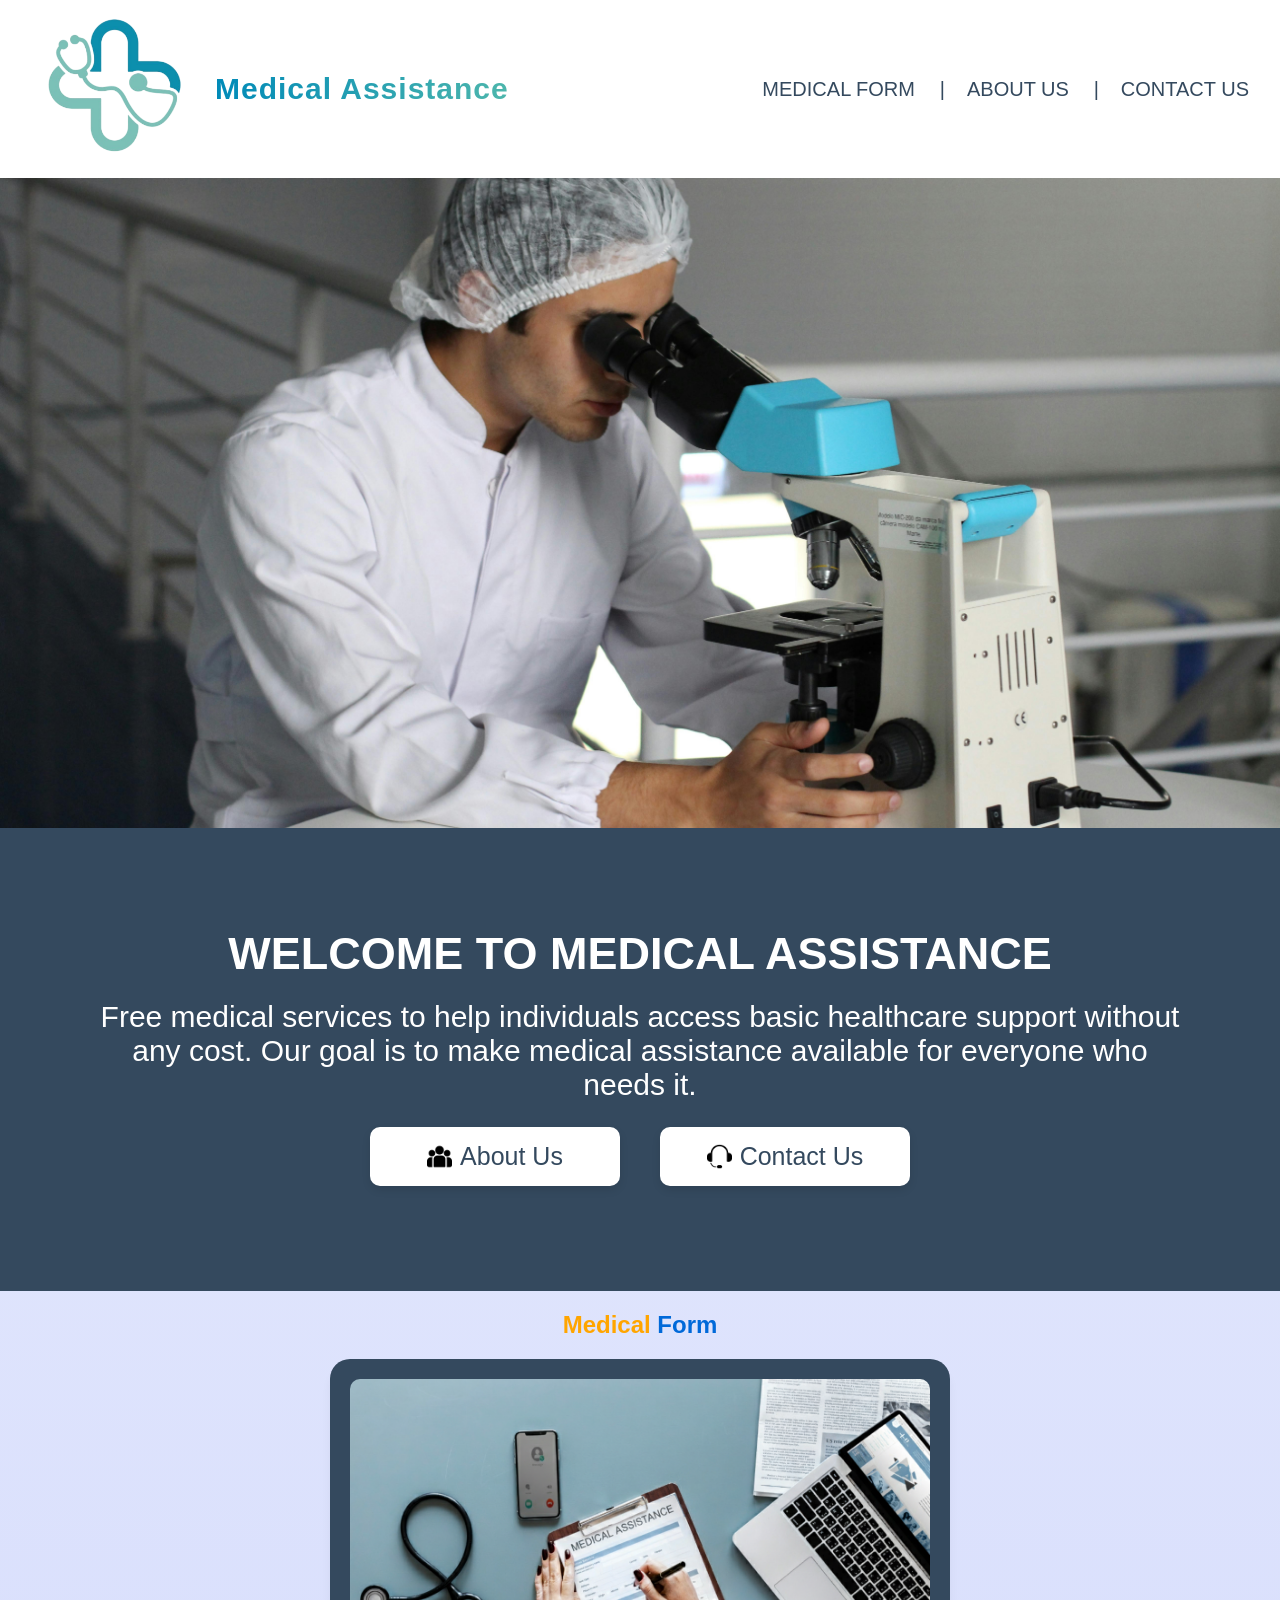
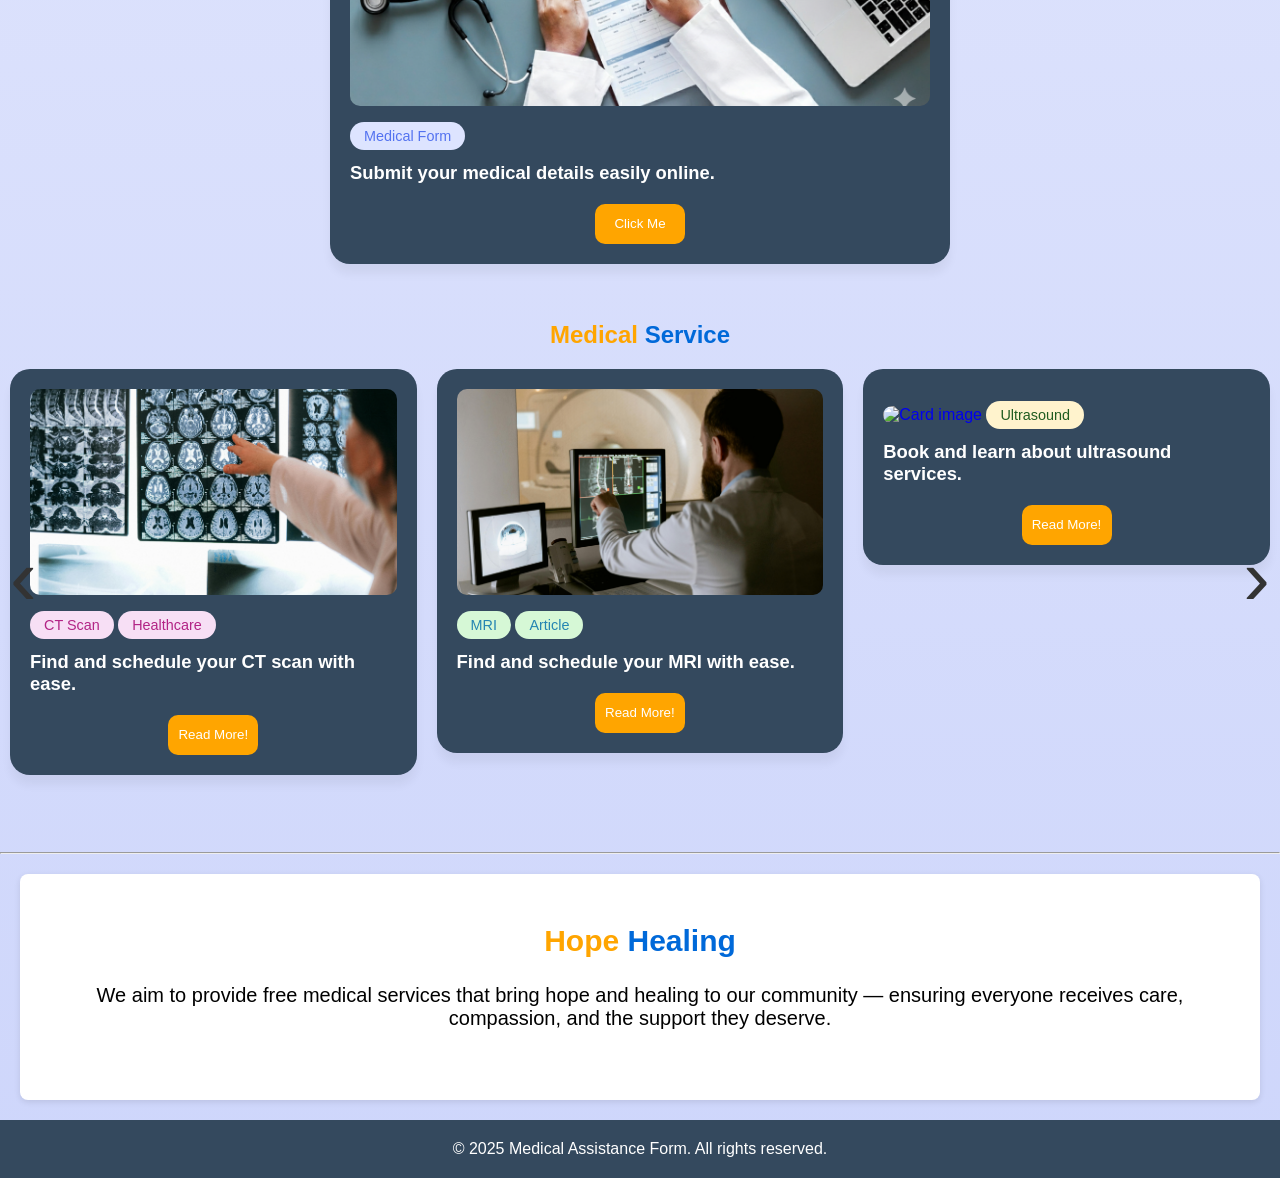
==== commit 415d3365: "Update project files" ====
--- a/Application/index.html
+++ b/Application/index.html
@@ -4,15 +4,15 @@
     <meta charset="UTF-8">
     <meta name="viewport" content="width=device-width, initial-scale=1.0">
     <title>Medical Assistant</title>
-    <link rel="stylesheet" href="/style/home.css">
-    <link rel="stylesheet" href="/style/header.css">
+    <link rel="stylesheet" href="../css/home.css">
+    <link rel="stylesheet" href="../css/header.css">
 </head>
 <body>
     <div class="target-burger">
         <header>
             <h1 id="logo"> 
-                <a href="/Application/home-page.html" id="medical_form" class="logo-link"> 
-                <img src="/logo/logo.png" class="logo-img" alt="Medical Assistance Logo">
+                <a href="../index.html" id="medical_form" class="logo-link"> 
+                <img src="../logo/logo.png" class="logo-img" alt="Medical Assistance Logo">
                 <span class="logo-text">Medical Assistance</span>
                 </a>
             </h1>
@@ -23,19 +23,19 @@
             <span class="bar"></span>
         </button>
         <nav id="primary-nav">
-            <a href="/Application/form.html">Medical Form</a>
-            <a href="/Application/about.html">About Us</a> 
-            <a href="/Application/contact.html">Contact Us</a>
+            <a href="../Application/form.html">Medical Form</a>
+            <a href="../Application/about.html">About Us</a> 
+            <a href="../Application/contact.html">Contact Us</a>
         </nav>
         
     </div>
     <main>
         <section class="slideshow">
             <div class="wrapper">
-                <img class="slide" src="/images/gallery/pexels-pixabay-356040.jpg">
-                <img class="slide" src="/images/gallery/pexels-pixabay-52527.jpg">
-                <img class="slide" src="/images/gallery/national-cancer-institute-XknuBmnjbKg-unsplash.jpg">
-                <img class="slide" src="/images/gallery/jonathan-borba-v_2FRXEba94-unsplash.jpg">
+                <img class="slide" src="../images/gallery/pexels-pixabay-356040.jpg">
+                <img class="slide" src="../images/gallery/pexels-pixabay-52527.jpg">
+                <img class="slide" src="../images/gallery/national-cancer-institute-XknuBmnjbKg-unsplash.jpg">
+                <img class="slide" src="../images/gallery/jonathan-borba-v_2FRXEba94-unsplash.jpg">
             </div>
         </section>
         <div class="greetings">
@@ -45,12 +45,12 @@
                     to help individuals access basic healthcare support without any cost.
                     Our goal is to make medical assistance available for everyone who needs it.</p>
                 <nav class="buttons">
-                    <a class="button" href="about.html">
-                    <img src="/logo/group.png" alt="about">
+                    <a class="button" href="../Application/about.html">
+                    <img src="../logo/group.png" alt="about">
                     About Us
                     </a>
-                    <a class="button" href="contact.html">
-                    <img src="/logo/support.png" alt="contact">
+                    <a class="button" href="../Application/contact.html">
+                    <img src="../logo/support.png" alt="contact">
                     Contact Us
                     </a>
                 </nav>
@@ -62,8 +62,8 @@
                 <div class="card-wrapper medical-form">
                     <ul class="card-list">
                         <li class="card-item">
-                            <a href="/Application/form.html" class="card-link">
-                                <img src="/images/cardlist/medical assistance.png" alt="Medical Form" class="card-image">
+                            <a href="../Application/form.html" class="card-link">
+                                <img src="../images/cardlist/medical assistance.png" alt="Medical Form" class="card-image">
                                 <p class="badge medical">Medical Form</p>
                                 <h2 class="card-title">Submit your medical details easily online.</h2>
                                 <button type="submit" class="button-click">Click Me</button>
@@ -80,7 +80,7 @@
                     <ul class="card-list swiper-wrapper dragging">
                         <li class="card-item swiper-slide ">
                             <a href="#" class="card-link">
-                                <img src="/images/cardlist/ct-scan.jpg" alt="Card image" class="card-image">
+                                <img src="../images/cardlist/ct-scan.jpg" alt="Card image" class="card-image">
                                 <p class="badge developer">CT Scan</p>
                                 <p class="badge developer">Healthcare</p>
                                 <h2 class="card-title">Find and schedule your CT scan with ease.</h2>
@@ -89,8 +89,8 @@
                         </li>
                         <li class="card-item swiper-slide dragging">
                             <a href="#" class="card-link">
-                                <img src="/images/cardlist/MRI.jpg" alt="Card image" class="card-image">
-                                <p class="badge designer">MRI</p>
+                                <img src="../images/cardlist/MRI.jpg" alt="Card image" class="card-image">
+                                <p class="badge designer">MRI</p>   
                                 <p class="badge designer">Article</p>
                                 <h2 class="card-title">Find and schedule your MRI with ease.</h2>
                                 <button type="submit" class="button-click">Read More!</button>
@@ -98,7 +98,7 @@
                         </li>
                         <li class="card-item swiper-slide dragging">
                             <a href="#" class="card-link">
-                                <img src="/images/cardlist/ultrasound.jpg" alt="Card image" class="card-image">
+                                <img src="../images/cardlist/ultrasound.jpg" alt="Card image" class="card-image">
                                 <p class="badge planner">Ultrasound</p>
                                 <h2 class="card-title">Book and learn about ultrasound services.</h2>
                                 <button type="submit" class="button-click">Read More!</button>
@@ -106,7 +106,7 @@
                         </li>
                         <li class="card-item swiper-slide dragging">
                             <a href="#" class="card-link">
-                                <img src="/images/cardlist/x-ray.jpg" alt="Card image" class="card-image">
+                                <img src="../images/cardlist/x-ray.jpg" alt="Card image" class="card-image">
                                 <p class="badge planner">X-ray</p>
                                 <h2 class="card-title">Locate X-ray services quickly and easily.</h2>
                                 <button type="submit" class="button-click">Read More!</button>
@@ -114,7 +114,7 @@
                         </li>
                         <li class="card-item swiper-slide dragging">
                             <a href="#" class="card-link">
-                                <img src="/images/cardlist/diagnostic.jpg" alt="Card image" class="card-image">
+                                <img src="../images/cardlist/diagnostic.jpg" alt="Card image" class="card-image">
                                 <p class="badge planner">Diagnostic</p>
                                 <h2 class="card-title">Find reliable diagnostic test options.</h2>
                                 <button type="submit" class="button-click">Read More!</button>
@@ -122,7 +122,7 @@
                         </li>
                         <li class="card-item swiper-slide dragging">
                             <a href="#" class="card-link">
-                                <img src="/images/cardlist/dental.jpg" alt="Card image" class="card-image">
+                                <img src="../images/cardlist/dental.jpg" alt="Card image" class="card-image">
                                 <p class="badge planner">Dental</p>
                                 <h2 class="card-title">Connect to trusted dental care services.</h2>
                                 <button type="submit" class="button-click">Read More!</button>
@@ -130,7 +130,7 @@
                         </li>
                         <li class="card-item swiper-slide dragging">
                             <a href="#" class="card-link">
-                                <img src="/images/cardlist/optical.jpg" alt="Card image" class="card-image">
+                                <img src="../images/cardlist/optical.jpg" alt="Card image" class="card-image">
                                 <p class="badge planner">Optical</p>
                                 <h2 class="card-title">Get help with vision and eye care needs.</h2>
                                 <button type="submit" class="button-click">Read More!</button>
@@ -158,8 +158,8 @@
     <footer>
         <p>&copy; 2025 Medical Assistance Form. All rights reserved.</p>
     </footer>
-    <script src="/user/toggle.js"></script>
-    <script src="/user/slideshow.js"></script>
-    <script src="/user/swiper.js"></script>
+    <script src="../js/user/toggle.js"></script>
+    <script src="../js/user/slideshow.js"></script>
+    <script src="../js/user/swiper.js"></script>
 </body>
 </html>
--- a/css/home.css
+++ b/css/home.css
@@ -0,0 +1,458 @@
+* {
+    margin: 0;
+    padding: 0;
+    box-sizing: border-box;
+}
+
+body {
+    font-family: 'Segoe UI', Tahoma, Geneva, Verdana, sans-serif;
+    background: linear-gradient(#ECEFFE, #CED6FB);
+}
+
+.slideshow {
+    width: 100%;
+    overflow: hidden;
+    position: relative;
+}
+  
+.wrapper {
+    display: flex;
+    transition: transform 1s ease-in-out;
+}
+  
+.slide {
+    flex: 0 0 100%;      
+    width: 100%;
+    height: 100%;
+    object-fit: cover;    
+    object-position: center;
+    display: block;
+}
+
+.greetings {
+    background: #34495e;
+  }
+  
+.greeting {
+    color: #fff;
+    padding: 20px;          
+    text-align: center;
+}
+  
+.greeting-text {
+    font-size: 25px;
+    margin-bottom: 6px;
+}
+  
+.paragraph-text {
+    font-size: 15px;
+}
+  
+.buttons {
+    display: grid;
+    grid-template-columns: 1fr;  
+    gap: 10px;
+    justify-items: center;
+    margin-top: 10px;
+    gap: 0;
+}
+  
+.button {
+    margin: 5px; 
+    display: flex;
+    align-items: center;
+    justify-content: center;
+    gap: 8px;   
+    padding: 5px;
+    min-width: 250px;
+    max-width: 90%;
+    width: auto;
+    background-color: #fff;
+    color: #34495e;
+    text-decoration: none;
+    border-radius: 10px;
+    box-shadow: 0 4px 8px rgba(0, 0, 0, 0.1);
+    font-size: 20px;
+    transition: background-color 0.2s ease;
+}
+  
+.button:hover {
+    background-color: #ecf0f1;
+    color: #34495e;
+}
+  
+.button img {
+    width: 25px;
+    height: 25px;
+}
+
+.blue {
+    color: #0069d9;
+}
+
+.orange {
+    color: orange;
+}
+  
+.containers {
+    margin: 20px 0;
+    display: grid;
+    grid-template-columns: 1fr;
+    flex-wrap: wrap;
+}
+
+.container {
+    display: grid;
+    justify-items: center;
+    place-self: center;
+}
+
+
+.card-wrapper {
+    margin: 0 auto 25px;
+    max-width: 100%;
+    position: relative;
+    overflow: hidden;
+    padding: 20px 0px;
+}
+
+.child-1 {
+    max-width: 85%;
+}
+
+.swipers {
+    max-width: 85%;
+}
+
+.swiper-wrapper {
+    max-width: 95%;
+    display: flex;
+    user-select: none;
+    transition: transform 0.4s ease;
+}
+
+.card-wrapper.dragging a {
+    pointer-events: none;
+    cursor: grabbing;
+}
+
+.swiper-slide {
+    max-width: 95%;
+}
+
+.card-item {
+    list-style: none;
+    flex: 0 0 calc(100% - 44px); 
+    margin: 0px 23px;
+}
+  
+.card-link {
+    display: block;
+    background: #34495e;
+    padding: 18px;
+    border-radius: 20px;
+    text-decoration: none;
+    border: 2px solid transparent;
+    box-shadow: 0 10px 10px rgba(0, 0, 0, 0.05);
+    transition: 0.2s ease;
+}
+  
+.card-link:hover {
+    border-color: #5372F0;
+}
+  
+.card-image {
+    border-radius: 10px;
+    width: 100%;
+    aspect-ratio: 16/9;
+    object-fit: cover;
+    border-radius: 10px;
+}
+  
+.badge {
+    display: inline-block;
+    padding: 6px 14px;
+    border-radius: 50px;
+    font-size: 0.9rem;
+    margin: 12px 0;
+    font-weight: 500;
+}
+
+.badge.medical { color: #5372F0; background: #DDE4FF; }
+.badge.developer { color: #B22485; background: #F7DFF5; }
+.badge.designer { color: #2485B2; background: #D6F8D6; }
+.badge.planner { color: #205C20; background: #FFF3CD; }
+  
+.card-title {
+    font-size: 1.1rem;
+    font-weight: 600;
+    color: white;
+}
+  
+
+.swiper-pagination {
+    text-align: center;
+    margin-top: 12px;
+}
+
+.swiper-pagination .bullet {
+    display: inline-block;
+    width: 12px;
+    height: 12px;
+    margin: 0 4px;
+    background: #bbb;
+    border-radius: 50%;
+    cursor: pointer;
+    transition: background 0.3s ease, transform 0.3s ease;
+  }
+
+.swiper-pagination .bullet.active {
+    background: #5372F0;
+}
+
+.swiper-pagination .bullet {
+  width: 8px;
+  height: 8px;
+  background: #9cacef;
+  margin: 0 10px;
+  transition: background-color 0.2s ease, transform 0.2s ease;
+}
+
+.swiper-pagination .bullet:hover {
+  background-color: orange;
+  cursor: pointer;
+  transform: scale(1.1);
+} 
+
+.swiper-button-prev {
+    display: none;
+}
+
+.swiper-button-next {
+    display: none;
+}
+
+.swiper-wrapper.grabbing-active {
+    transform: scale(0.98);
+    transition: transform 0.2s ease;
+}
+
+.button-click {
+    background: orange;
+    color: white;
+    border: none;
+    padding: 10px;
+    margin: 20px auto 0;
+    border-radius: 10px;
+    width: 90px;
+    height: 40px;
+    display: block;
+    cursor: pointer;
+    transition: 0.2s;
+}
+
+.button-click:hover {
+    box-shadow: 0 10px 15px rgba(0, 0, 0, 0.15);
+    transform: scale(1.02); 
+    z-index: 10; 
+    position: relative; 
+}
+
+.card-link:hover {
+    box-shadow: 0 10px 15px rgba(0, 0, 0, 0.15);
+    transform: scale(1.02); 
+    z-index: 10; 
+    position: relative; 
+}
+
+.badge:hover {
+    transform: scale(1.30);
+    box-shadow: 0 10px 15px rgba(0, 0, 0, 0.15);
+    z-index: 10; 
+    position: relative; 
+}
+
+.foundation-message {
+  margin: 20px;
+  font-size: 20px;
+  background: #fff;
+  padding: 50px;
+  border-radius: 8px;
+  text-align: center;
+  box-shadow: 0 2px 6px rgba(0,0,0,0.1);
+}
+
+.foundation-message h2 {
+    margin-bottom: 6px;
+}
+
+.foundation-message p {
+    font-size: 20px;
+    padding: 20px;
+}
+
+footer {
+    text-align: center;
+    padding: 20px;
+    background: #34495e;
+    color: #fff; 
+}
+  
+
+@media (min-width: 601px) {
+    .card-wrapper {
+        max-width: 100%;
+    }
+
+    .card-list {
+        width: 100%;
+    }
+
+    .card-item {
+        margin: 0; 
+        padding: 0 10px; 
+    }
+
+    .card-list .card-link .card-title {
+        font-size: 1.15rem;
+    }
+
+    .swiper-wrapper .swiper-slide { flex:0 0 50%; }
+
+    .swiper-wrapper { max-width: 100%;}
+
+    .swiper-slide {
+        max-width: 100%;
+    }
+
+    .swiper-wrapper {
+        cursor: grab;
+    }
+
+    .swiper-wrapper:active {
+        cursor: grabbing;
+    }
+
+    .swiper-button-prev,
+    .swiper-button-next {
+        display: block;
+        position: absolute;
+        top: 50%;
+        transform: translateY(-50%);
+        z-index: 10;
+        font-size: 5rem;
+        color: #333;
+        cursor: pointer;
+        user-select: none;
+    }
+
+    .swiper-button-prev {
+        left: 10px;
+    }
+
+    .swiper-button-next {
+        right: 10px;
+    }
+    
+    .containers {
+        grid-template-columns: 1fr;
+    }
+
+    .slide {
+        object-fit: cover;
+        height: 400px;
+    }
+
+    .button {
+        padding: 15px;
+    }
+
+    .buttons {
+        grid-template-columns: repeat(2, auto);
+        gap: 20px;
+        justify-content: center;
+        margin-top: 20px;
+    }
+    
+    .greeting {
+        padding: 60px; 
+    }
+
+    .greeting-text {
+        font-size: 40px;
+        margin-bottom: 15px;
+    }
+    
+    .paragraph-text {
+        font-size: 22px;
+    }
+
+    .button {
+        min-width: 220px;
+        font-size: 22px;
+    }
+
+}
+
+@media (min-width: 1025px) {
+    .child-1 {
+        max-width: 50%;
+    }
+
+    .swipers {
+        max-width: 1100px;
+    }
+    .card-wrapper {
+        max-width: 100%;
+        padding-left: 0; 
+        padding-right: 0;
+    }
+
+    .card-item {
+        margin: 0;
+        padding: 0 10px;
+    }
+    
+    .card-title {
+        font-size: 1.25rem;
+    }
+
+    .card-wrapper .swiper-slide-button {
+        display: none;
+    }
+
+    .containers {
+        grid-template-columns: 1fr;
+    }
+
+    .swiper-wrapper .swiper-slide {
+        flex: 0 0 33.33%;
+        max-width: 33.33%;
+    }
+
+    .slide {
+        height: 650px;
+    }
+
+    .buttons {
+        gap: 30px;                      
+    }
+
+    .greeting {
+        padding: 100px; 
+    }
+
+    .greeting-text {
+        font-size: 45px;
+        margin-bottom: 20px;
+    }
+    
+    .paragraph-text {
+        font-size: 30px;
+    }
+
+    .button {
+        min-width: 250px;
+        font-size: 25px;
+    }
+}
--- a/css/header.css
+++ b/css/header.css
@@ -0,0 +1,189 @@
+#medical-form {
+    text-decoration: none;
+    text-align: center;
+    color: #fff;
+    margin-left: 0;
+}
+
+.logo-link {
+    display: flex;
+    align-items: center;
+    text-decoration: none;
+}
+
+.logo-text {
+    background: linear-gradient(90deg, #008AB8, #4DB6AC);
+    background-clip: text;
+    -webkit-text-fill-color: transparent;
+    font-size: 1.5rem;
+    font-weight: bold;
+    letter-spacing: 1px;
+}
+
+.logo-img {
+    width: 50px; 
+    height: auto;
+}
+
+.target-burger {
+    display: flex;
+    justify-content: space-between;
+    align-items: center;
+    background: #fff;
+    padding: 15px;
+    position: relative;
+}
+
+.menu-toggle {
+    display: inline-flex;
+    align-items: center;
+    justify-content: center;
+    flex-direction: column;
+    background: transparent;
+    border: 1px solid #34495e;
+    color: #34495e;
+    width: 44px;
+    height: 38px;
+    padding: 0;
+    border-radius: 6px;
+    cursor: pointer;
+    margin-left: auto; 
+}
+
+.menu-toggle .bar {
+    position: relative;
+    display: block;
+    width: 22px;
+    height: 2px;
+    background: #34495e;
+    border-radius: 2px;
+    transition: transform 0.25s ease, opacity 0.2s ease;
+}
+
+.menu-toggle .bar + .bar { margin-top: 5px; }
+
+.menu-toggle.open .bar:nth-child(1) {
+    transform: translateY(7px) rotate(45deg);
+}
+.menu-toggle.open .bar:nth-child(2) {
+    opacity: 0;
+}
+.menu-toggle.open .bar:nth-child(3) {
+    transform: translateY(-7px) rotate(-45deg);
+}
+nav {
+    display: flex;
+    flex-direction: row;
+    flex-wrap: wrap; 
+    gap: 10px;
+    color: #34495e;
+}
+
+#primary-nav a:hover {
+    color: #0080ff;
+}
+
+#primary-nav {
+    display: grid;
+    grid-auto-rows: auto;
+    justify-items: start;
+    align-items: start; 
+    position: absolute;
+    top: 100%;
+    left: 0;
+    right: 0;
+    background: #34495e;
+    border-top: 1px solid rgba(255,255,255,0.15);
+    max-height: 0;
+    overflow: hidden;
+    opacity: 0;
+    transform: translateY(-8px);
+    pointer-events: none;
+    transition: max-height 0.3s ease, opacity 0.25s ease, transform 0.25s ease;
+    z-index: 1000; 
+}
+
+#primary-nav a {
+    text-decoration: none;
+    color: #fff;
+    text-transform: none;
+    font-size: 18px;
+    text-decoration: none;
+    color: #fff;
+    border: none;
+    margin: 10px 16px;
+}
+
+#primary-nav.open {
+    max-height: 300px;
+    opacity: 1;
+    transform: translateY(0);
+    pointer-events: auto;
+}
+
+@media (min-width: 601px) {
+    #primary-nav {
+        grid-template-columns: 1fr;
+    }
+
+    .logo-img {
+        width: 120px; 
+        height: auto;
+    }
+
+    .logo-text {
+        font-size: 25px;
+    }
+}
+
+@media (min-width: 1025px) {
+    .menu-toggle {
+        display: none;
+    }
+
+    #primary-nav {
+        display: flex;
+        position: static;
+        flex-direction: row;
+        justify-content: center;
+        align-items: center;
+        padding: 0;
+        border-top: none;
+        background: transparent;
+        max-height: none;
+        opacity: 1;
+        transform: none;
+        pointer-events: auto;
+        margin-left: auto; 
+        gap: 20px;
+    }
+
+    #primary-nav a {
+        text-transform: uppercase;
+        font-size: 20px;
+        color: #34495e;
+        position: relative;
+    }
+
+    #primary-nav a:not(:last-child)::after {
+        content: "|";
+        position: absolute;
+        right: -30px;              
+        top: 50%;
+        transform: translateY(-50%);
+    }
+
+    .logo-img {
+        width: 200px; 
+        height: auto;
+    }
+
+   .target-burger {
+        color: #fff;
+    }
+
+   .logo-text {
+        color: #fff;
+        font-size: 30px;
+    }
+}
